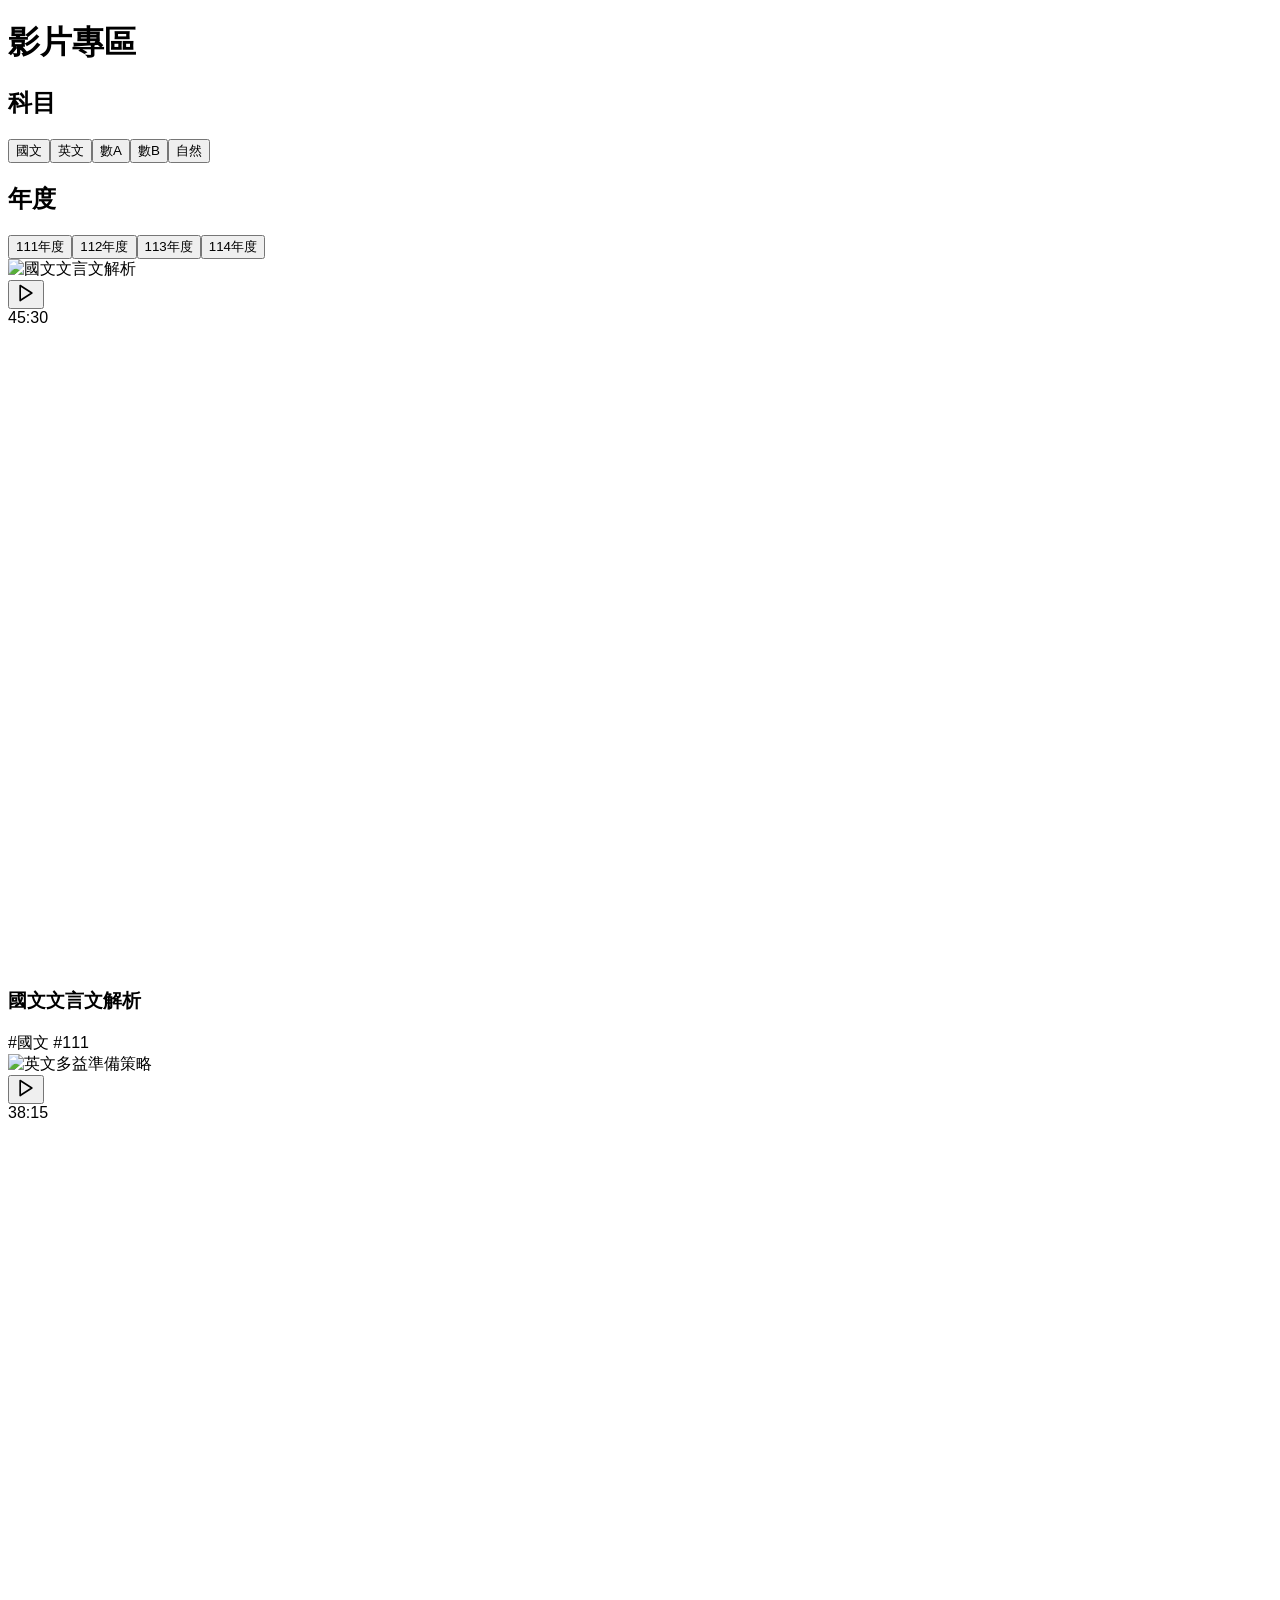
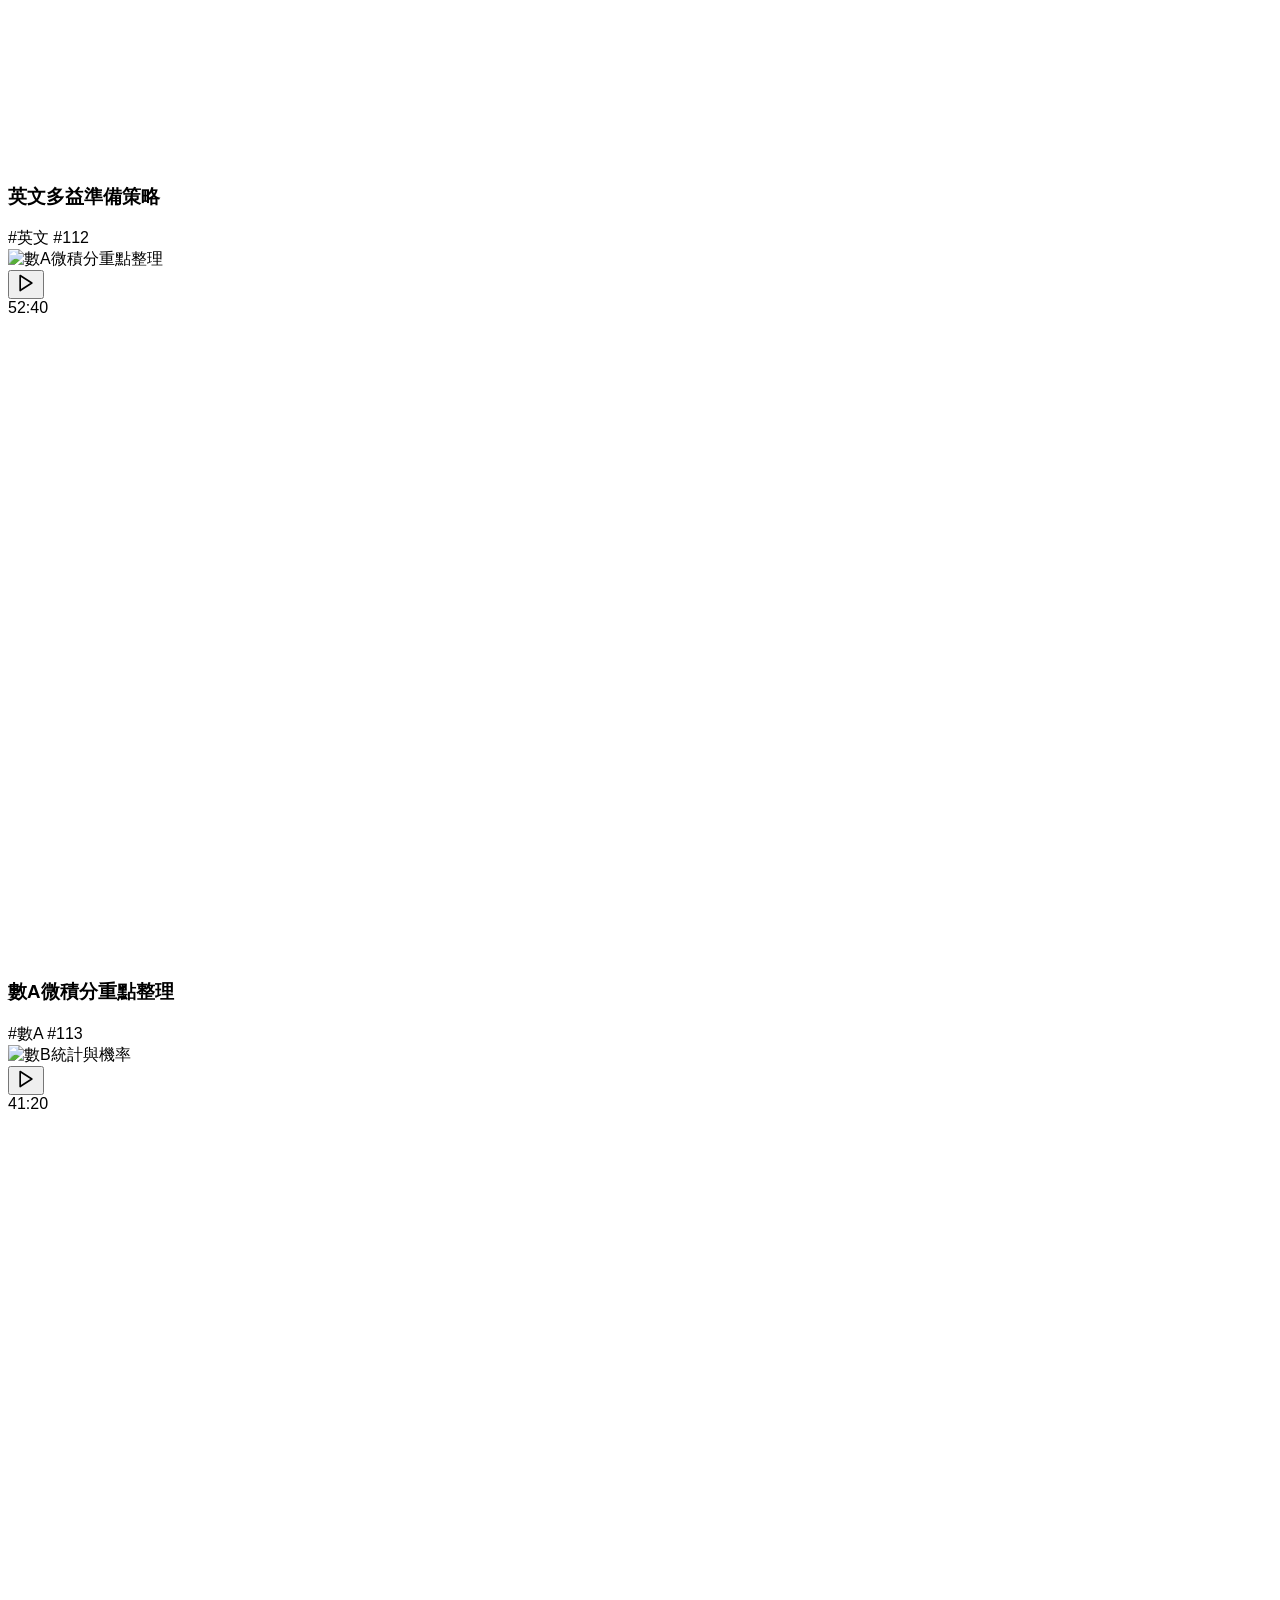
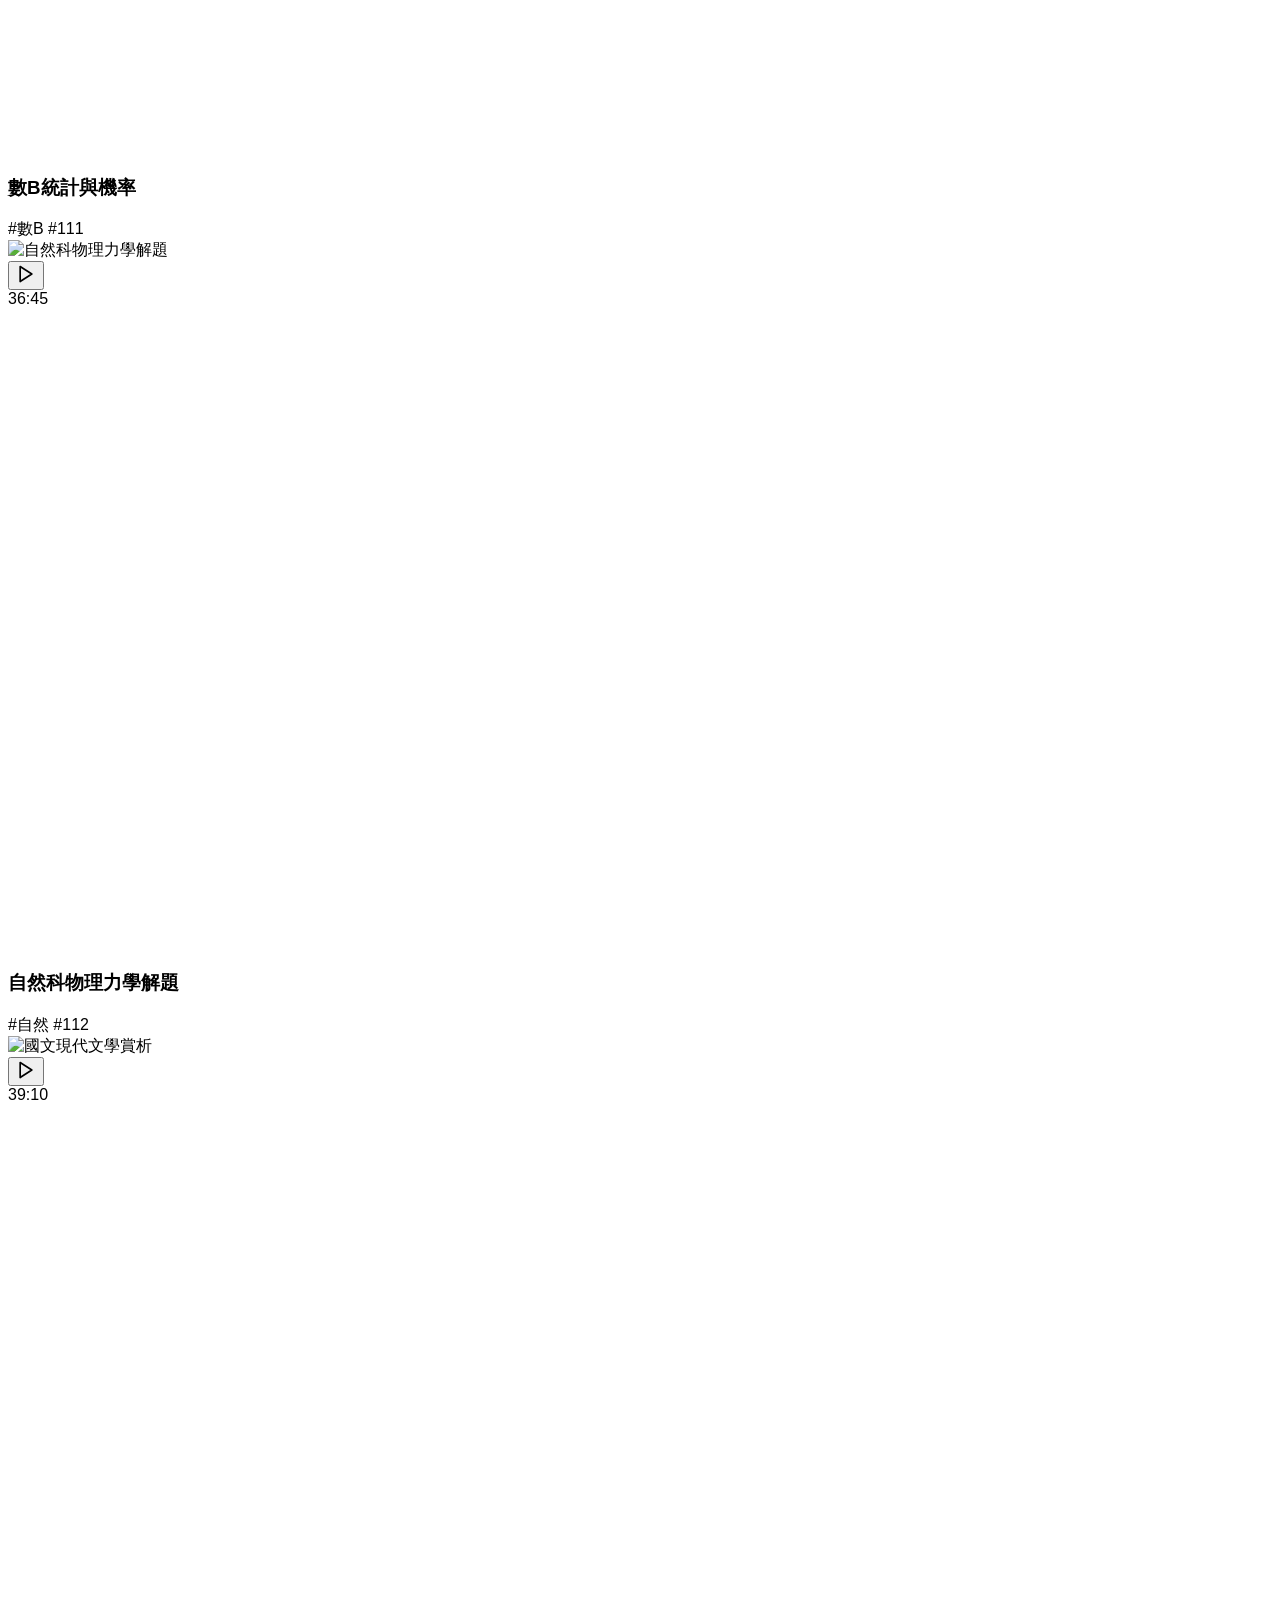
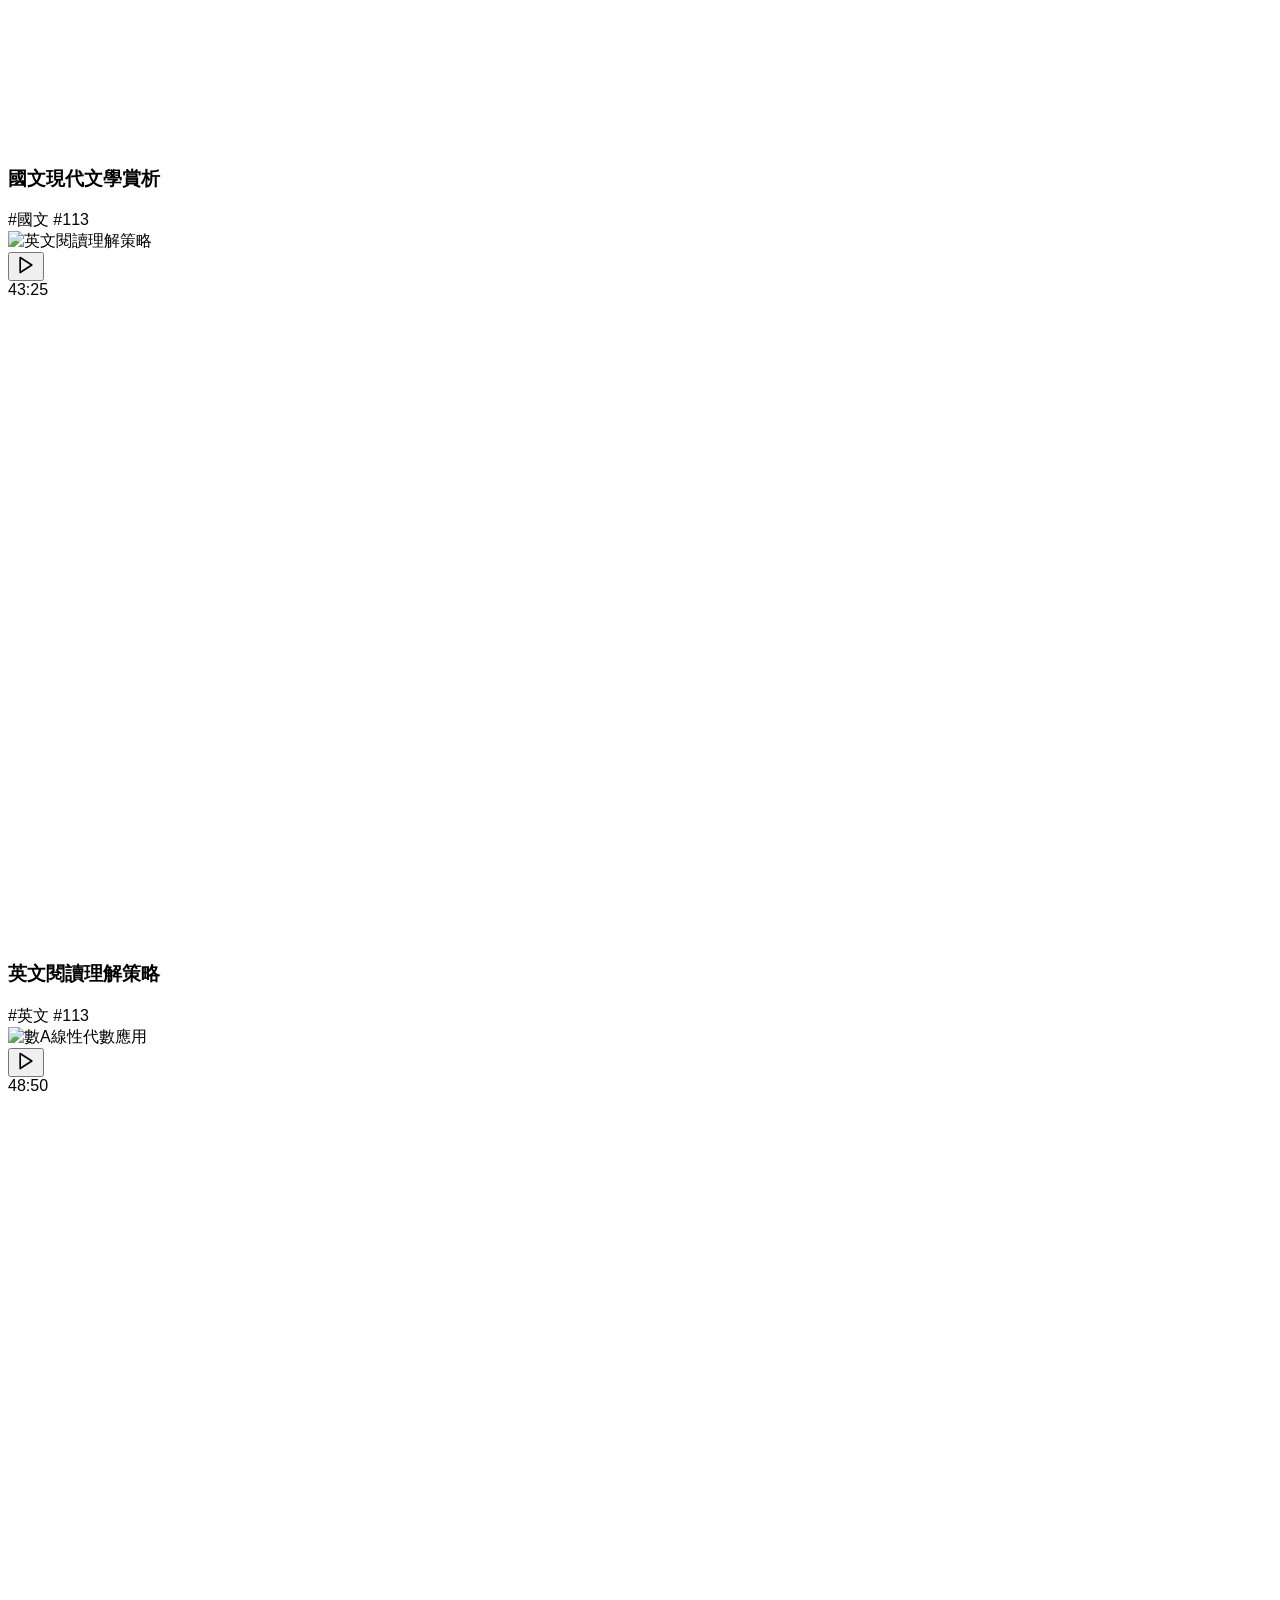
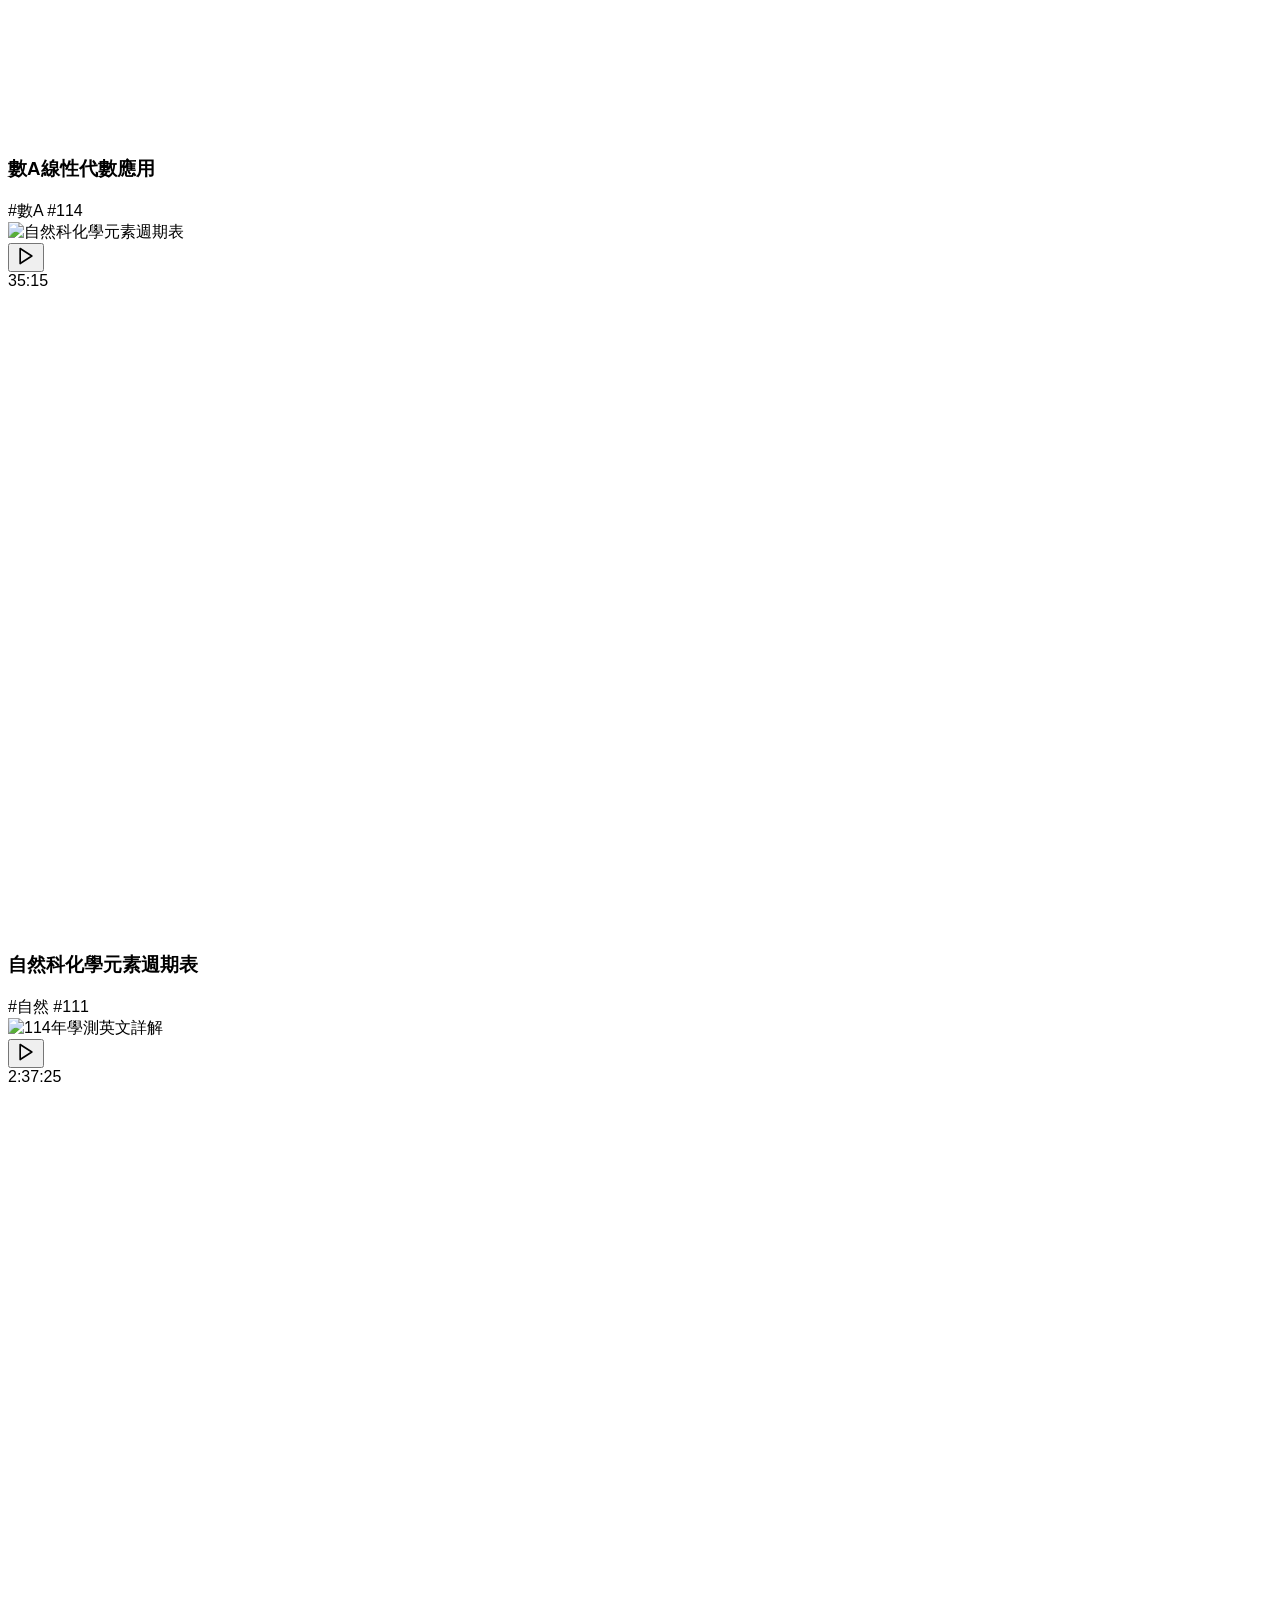
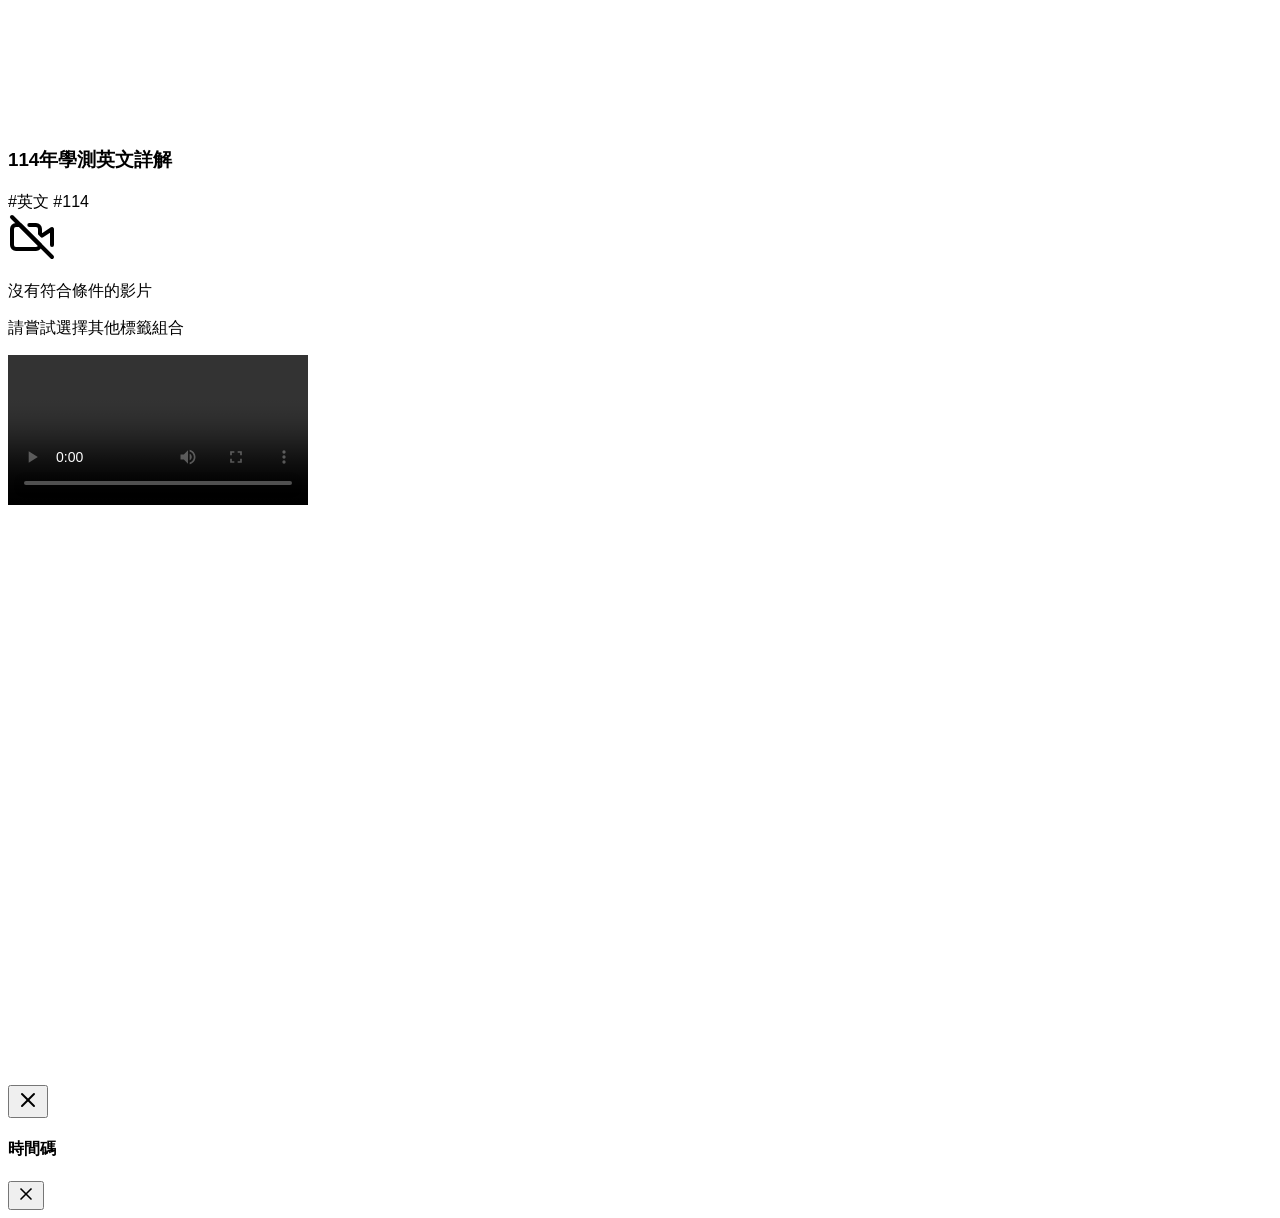
==== index.html @ 1331137b "fix" ====
<!DOCTYPE html>
<html lang="zh-TW">
<head>
  <meta charset="UTF-8">
  <meta name="viewport" content="width=device-width, initial-scale=1.0">
  <title>影片專區</title>
  <!-- Tailwind CSS CDN -->
  <script src="https://cdn.tailwindcss.com"></script>
  <script>
    tailwind.config = {
      theme: {
        extend: {
          colors: {
            primary: {
              DEFAULT: '#3b82f6',
              foreground: '#ffffff',
            },
            muted: {
              DEFAULT: '#f3f4f6',
              foreground: '#6b7280',
            },
            card: {
              DEFAULT: '#ffffff',
            },
            border: {
              DEFAULT: '#e5e7eb',
            },
            background: {
              DEFAULT: '#ffffff',
            }
          }
        }
      }
    }
  </script>
  <style>
    body {
      font-family: -apple-system, BlinkMacSystemFont, "Segoe UI", Roboto, "Helvetica Neue", Arial, sans-serif;
    }
    .aspect-video {
      aspect-ratio: 16 / 9;
    }
    .sr-only {
      position: absolute;
      width: 1px;
      height: 1px;
      padding: 0;
      margin: -1px;
      overflow: hidden;
      clip: rect(0, 0, 0, 0);
      white-space: nowrap;
      border-width: 0;
    }
  </style>
</head>
<body class="bg-gray-50">
  <div id="app" class="w-full max-w-7xl mx-auto px-4 py-8">
    <h1 class="text-2xl font-bold mb-6">影片專區</h1>
    
    <!-- 標籤篩選區 -->
    <div class="mb-8 space-y-4">
      <!-- 科目標籤 -->
      <div>
        <h2 class="text-lg font-medium mb-2">科目</h2>
        <div class="flex flex-wrap gap-2" id="subject-filters">
          <!-- 科目標籤將由JavaScript動態生成 -->
        </div>
      </div>
      
      <!-- 年度標籤 -->
      <div>
        <h2 class="text-lg font-medium mb-2">年度</h2>
        <div class="flex flex-wrap gap-2" id="year-filters">
          <!-- 年度標籤將由JavaScript動態生成 -->
        </div>
      </div>
    </div>
    
    <!-- 影片列表 -->
    <div id="video-list" class="grid grid-cols-1 md:grid-cols-2 lg:grid-cols-3 gap-6">
      <!-- 影片卡片將由JavaScript動態生成 -->
    </div>
    
    <!-- 無影片提示 -->
    <div id="no-videos" class="text-center py-12 hidden">
      <svg xmlns="http://www.w3.org/2000/svg" width="48" height="48" viewBox="0 0 24 24" fill="none" stroke="currentColor" stroke-width="2" stroke-linecap="round" stroke-linejoin="round" class="mx-auto mb-4 text-muted-foreground"><path d="M10.66 6H14a2 2 0 0 1 2 2v2.34l1 1L22 8v8"></path><path d="M16 16a2 2 0 0 1-2 2H4a2 2 0 0 1-2-2V8a2 2 0 0 1 2-2h2l10 10Z"></path><line x1="2" y1="2" x2="22" y2="22"></line></svg>
      <p class="text-lg font-medium">沒有符合條件的影片</p>
      <p class="text-muted-foreground mt-2">請嘗試選擇其他標籤組合</p>
    </div>
    
    <!-- 影片播放對話框 -->
    <div id="video-modal" class="fixed inset-0 bg-black/80 flex items-center justify-center z-50 p-4 hidden">
      <div class="w-full max-w-5xl bg-background rounded-lg overflow-hidden border border-gray-200 shadow-xl">
        <div class="flex flex-col lg:flex-row">
          <!-- 影片播放區域 -->
          <div class="lg:w-2/3">
            <div class="aspect-video">
              <video id="video-player" class="w-full h-full" controls controlsList="nodownload"></video>
            </div>
            
            <!-- 影片資訊 -->
            <div class="p-4 border-b lg:border-b-0 lg:border-r border-gray-200">
              <div class="flex justify-between items-start">
                <div>
                  <h3 id="modal-title" class="text-xl font-bold"></h3>
                  <div id="modal-tags" class="flex flex-wrap gap-2 mt-2">
                    <!-- 標籤將由JavaScript動態生成 -->
                  </div>
                </div>
                <button id="close-modal-mobile" class="p-2 rounded-full hover:bg-muted lg:hidden">
                  <svg xmlns="http://www.w3.org/2000/svg" width="24" height="24" viewBox="0 0 24 24" fill="none" stroke="currentColor" stroke-width="2" stroke-linecap="round" stroke-linejoin="round"><path d="M18 6 6 18"></path><path d="m6 6 12 12"></path></svg>
                </button>
              </div>
            </div>
          </div>
          
          <!-- 時間碼區域 -->
          <div class="lg:w-1/3 flex flex-col">
            <div class="p-4 flex justify-between items-center border-b border-gray-200">
              <h4 class="font-medium">時間碼</h4>
              <button id="close-modal-desktop" class="p-2 rounded-full hover:bg-muted hidden lg:block">
                <svg xmlns="http://www.w3.org/2000/svg" width="20" height="20" viewBox="0 0 24 24" fill="none" stroke="currentColor" stroke-width="2" stroke-linecap="round" stroke-linejoin="round"><path d="M18 6 6 18"></path><path d="m6 6 12 12"></path></svg>
              </button>
            </div>
            
            <!-- 時間碼列表 -->
            <div class="overflow-y-auto max-h-[400px] p-2">
              <div id="timecodes-grid" class="grid grid-cols-3 gap-2">
                <!-- 時間碼將由JavaScript動態生成 -->
              </div>
            </div>
          </div>
        </div>
      </div>
    </div>
  </div>

  <script>
    // 科目和年度選項
    const subjects = ['國文', '英文', '數A', '數B', '自然'];
    const years = ['111', '112', '113', '114'];

    // 選擇的標籤
    let selectedSubjects = [];
    let selectedYears = [];

    // 選擇的影片
    let selectedVideo = null;

    // 模擬影片資料
    const videos = [
      {
        id: 1,
        title: '國文文言文解析',
        thumbnail: 'https://via.placeholder.com/350x200?text=國文文言文解析',
        videoUrl: 'https://www.youtube.com/embed/dQw4w9WgXcQ',
        tags: ['國文', '111'],
        uploadDate: '2022-09-01',
        duration: '45:30'
      },
      {
        id: 2,
        title: '英文多益準備策略',
        thumbnail: 'https://via.placeholder.com/350x200?text=英文多益準備策略',
        videoUrl: 'https://www.youtube.com/embed/dQw4w9WgXcQ',
        tags: ['英文', '112'],
        uploadDate: '2023-03-15',
        duration: '38:15'
      },
      {
        id: 3,
        title: '數A微積分重點整理',
        thumbnail: 'https://via.placeholder.com/350x200?text=數A微積分重點整理',
        videoUrl: 'https://www.youtube.com/embed/dQw4w9WgXcQ',
        tags: ['數A', '113'],
        uploadDate: '2024-01-10',
        duration: '52:40'
      },
      {
        id: 4,
        title: '數B統計與機率',
        thumbnail: 'https://via.placeholder.com/350x200?text=數B統計與機率',
        videoUrl: 'https://www.youtube.com/embed/dQw4w9WgXcQ',
        tags: ['數B', '111'],
        uploadDate: '2022-10-05',
        duration: '41:20'
      },
      {
        id: 5,
        title: '自然科物理力學解題',
        thumbnail: 'https://via.placeholder.com/350x200?text=自然科物理力學解題',
        videoUrl: 'https://www.youtube.com/embed/dQw4w9WgXcQ',
        tags: ['自然', '112'],
        uploadDate: '2023-05-20',
        duration: '36:45'
      },
      {
        id: 6,
        title: '國文現代文學賞析',
        thumbnail: 'https://via.placeholder.com/350x200?text=國文現代文學賞析',
        videoUrl: 'https://www.youtube.com/embed/dQw4w9WgXcQ',
        tags: ['國文', '113'],
        uploadDate: '2024-02-15',
        duration: '39:10'
      },
      {
        id: 7,
        title: '英文閱讀理解策略',
        thumbnail: 'https://via.placeholder.com/350x200?text=英文閱讀理解策略',
        videoUrl: 'https://www.youtube.com/embed/dQw4w9WgXcQ',
        tags: ['英文', '113'],
        uploadDate: '2024-04-10',
        duration: '43:25'
      },
      {
        id: 8,
        title: '數A線性代數應用',
        thumbnail: 'https://via.placeholder.com/350x200?text=數A線性代數應用',
        videoUrl: 'https://www.youtube.com/embed/dQw4w9WgXcQ',
        tags: ['數A', '114'],
        uploadDate: '2025-01-05',
        duration: '48:50'
      },
      {
        id: 9,
        title: '自然科化學元素週期表',
        thumbnail: 'https://via.placeholder.com/350x200?text=自然科化學元素週期表',
        videoUrl: 'https://www.youtube.com/embed/dQw4w9WgXcQ',
        tags: ['自然', '111'],
        uploadDate: '2022-11-20',
        duration: '35:15'
      },
      {
        id: 10,
        title: '114年學測英文詳解',
        thumbnail: 'https://hebbkx1anhila5yf.public.blob.vercel-storage.com/114%E5%AD%B8%E6%B8%AC%E8%8B%B1%E6%96%87%285%E5%88%86%E9%90%98demo%E7%89%88%29-Cover.jpg-EIKdps8NKIESR1RH0aax9LLcU9k40B.jpeg',
        videoUrl: 'https://drive.google.com/file/d/1z1iyjctfAMtZNO2tPWw1AXzJ84USa77d/preview',
        tags: ['英文', '114'],
        uploadDate: '2025-01-15',
        duration: '2:37:25'
      }
    ];

    // 實際時間碼數據
    const timecodes = [
      { id: 1, label: '第1題', time: 25 },
      { id: 2, label: '第2題', time: 81 },
      { id: 3, label: '第3題', time: 173 },
      { id: 4, label: '第4題', time: 278 },
      { id: 5, label: '第5題', time: 383 },
      { id: 6, label: '第6題', time: 481 },
      { id: 7, label: '第7題', time: 592 },
      { id: 8, label: '第8題', time: 710 },
      { id: 9, label: '第9題', time: 801 },
      { id: 10, label: '第10題', time: 922 },
      { id: 11, label: '第11題', time: 1036 },
      { id: 12, label: '第12題', time: 1210 },
      { id: 13, label: '第13題', time: 1323 },
      { id: 14, label: '第14題', time: 1433 },
      { id: 15, label: '第15題', time: 1554 },
      { id: 16, label: '第16題', time: 1609 },
      { id: 17, label: '第17題', time: 1742 },
      { id: 18, label: '第18題', time: 1874 },
      { id: 19, label: '第19題', time: 1963 },
      { id: 20, label: '第20題', time: 2040 },
      { id: 21, label: '第21題', time: 2121 },
      { id: 22, label: '第22題', time: 2474 },
      { id: 23, label: '第23題', time: 2580 },
      { id: 24, label: '第24題', time: 2685 },
      { id: 25, label: '第25題', time: 2852 },
      { id: 26, label: '第26題', time: 2935 },
      { id: 27, label: '第27題', time: 2993 },
      { id: 28, label: '第28題', time: 3094 },
      { id: 29, label: '第29題', time: 3189 },
      { id: 30, label: '第30題', time: 3263 },
      { id: 31, label: '第31題', time: 3314 },
      { id: 32, label: '第32題', time: 3556 },
      { id: 33, label: '第33題', time: 3722 },
      { id: 34, label: '第34題', time: 3866 },
      { id: 35, label: '第35題', time: 3979 },
      { id: 36, label: '第36題', time: 4751 },
      { id: 37, label: '第37題', time: 4841 },
      { id: 38, label: '第38題', time: 5024 },
      { id: 39, label: '第39題', time: 5092 },
      { id: 40, label: '第40題', time: 5898 },
      { id: 41, label: '第41題', time: 6076 },
      { id: 42, label: '第42題', time: 6272 },
      { id: 43, label: '第43題', time: 6376 },
      { id: 44, label: '第44題', time: 7235 },
      { id: 45, label: '第45題', time: 7389 },
      { id: 46, label: '第46題', time: 7478 },
      { id: 47, label: '第47題', time: 7571 },
      { id: 48, label: '第48題', time: 8634 },
      { id: 49, label: '第49題', time: 8787 },
      { id: 50, label: '第50題', time: 8880 },
      { id: 51, label: '第51題', time: 8944 },
      { id: 52, label: '第52題', time: 9139 },
      { id: 53, label: '第53題', time: 9444 }
    ];

    // DOM元素
    const videoListEl = document.getElementById('video-list');
    const noVideosEl = document.getElementById('no-videos');
    const subjectFiltersEl = document.getElementById('subject-filters');
    const yearFiltersEl = document.getElementById('year-filters');
    const videoModalEl = document.getElementById('video-modal');
    const videoPlayerEl = document.getElementById('video-player');
    const modalTitleEl = document.getElementById('modal-title');
    const modalTagsEl = document.getElementById('modal-tags');
    const timecodesGridEl = document.getElementById('timecodes-grid');
    const closeModalMobileEl = document.getElementById('close-modal-mobile');
    const closeModalDesktopEl = document.getElementById('close-modal-desktop');

    // 格式化時間（秒數轉為 HH:MM:SS 格式）
    function formatTime(seconds) {
      const hours = Math.floor(seconds / 3600);
      const mins = Math.floor((seconds % 3600) / 60);
      const secs = seconds % 60;
      
      if (hours > 0) {
        return `${hours}:${mins.toString().padStart(2, '0')}:${secs.toString().padStart(2, '0')}`;
      } else {
        return `${mins.toString().padStart(2, '0')}:${secs.toString().padStart(2, '0')}`;
      }
    }

    // 跳轉到指定時間
    function seekToTime(seconds) {
      if (videoPlayerEl) {
        videoPlayerEl.currentTime = seconds;
        videoPlayerEl.play();
      }
    }

    // 根據選擇的標籤過濾影片
    function getFilteredVideos() {
      let result = [...videos];
      
      // 如果有選擇科目，則過濾
      if (selectedSubjects.length > 0) {
        result = result.filter(video => 
          video.tags.some(tag => selectedSubjects.includes(tag))
        );
      }
      
      // 如果有選擇年度，則過濾
      if (selectedYears.length > 0) {
        result = result.filter(video => 
          video.tags.some(tag => selectedYears.includes(tag))
        );
      }
      
      return result;
    }

    // 切換科目選擇
    function toggleSubject(subject) {
      if (selectedSubjects.includes(subject)) {
        selectedSubjects = selectedSubjects.filter(s => s !== subject);
      } else {
        selectedSubjects.push(subject);
      }
      renderSubjectFilters();
      renderVideoList();
    }

    // 切換年度選擇
    function toggleYear(year) {
      if (selectedYears.includes(year)) {
        selectedYears = selectedYears.filter(y => y !== year);
      } else {
        selectedYears.push(year);
      }
      renderYearFilters();
      renderVideoList();
    }

    // 播放影片
    function playVideo(video) {
      selectedVideo = video;
      
      // 設置影片播放器
      if (video.videoUrl.includes('youtube.com')) {
        // YouTube嵌入
        videoPlayerEl.outerHTML = `<iframe 
          src="${video.videoUrl}" 
          class="w-full h-full" 
          frameborder="0" 
          allow="accelerometer; autoplay; clipboard-write; encrypted-media; gyroscope; picture-in-picture" 
          allowfullscreen
        ></iframe>`;
      } else if (video.videoUrl.includes('drive.google.com')) {
        // Google Drive嵌入
        videoPlayerEl.outerHTML = `<iframe 
          src="${video.videoUrl}" 
          class="w-full h-full" 
          frameborder="0" 
          allow="accelerometer; autoplay; clipboard-write; encrypted-media; gyroscope; picture-in-picture" 
          allowfullscreen
        ></iframe>`;
      } else {
        // 普通影片
        videoPlayerEl.src = video.videoUrl;
      }
      
      // 設置標題和標籤
      modalTitleEl.textContent = video.title;
      
      // 清空並重新生成標籤
      modalTagsEl.innerHTML = '';
      video.tags.forEach(tag => {
        const tagEl = document.createElement('span');
        tagEl.className = 'px-2 py-0.5 bg-neutral-100 text-neutral-700 text-xs font-medium rounded';
        tagEl.textContent = `#${tag}`;
        modalTagsEl.appendChild(tagEl);
      });
      
      // 生成時間碼
      renderTimecodes();
      
      // 顯示對話框
      videoModalEl.classList.remove('hidden');
    }

    // 關閉影片
    function closeVideo() {
      videoModalEl.classList.add('hidden');
      selectedVideo = null;
      
      // 重置影片播放器
      const videoContainer = videoPlayerEl.parentElement;
      videoContainer.innerHTML = `<video id="video-player" class="w-full h-full" controls controlsList="nodownload"></video>`;
    }

    // 渲染科目過濾器
    function renderSubjectFilters() {
      subjectFiltersEl.innerHTML = '';
      subjects.forEach(subject => {
        const isSelected = selectedSubjects.includes(subject);
        const buttonEl = document.createElement('button');
        buttonEl.className = `px-4 py-2 rounded-full text-sm font-medium transition-colors ${
          isSelected 
            ? 'bg-primary text-primary-foreground' 
            : 'bg-muted hover:bg-muted/80'
        }`;
        buttonEl.textContent = subject;
        buttonEl.addEventListener('click', () => toggleSubject(subject));
        subjectFiltersEl.appendChild(buttonEl);
      });
    }

    // 渲染年度過濾器
    function renderYearFilters() {
      yearFiltersEl.innerHTML = '';
      years.forEach(year => {
        const isSelected = selectedYears.includes(year);
        const buttonEl = document.createElement('button');
        buttonEl.className = `px-4 py-2 rounded-full text-sm font-medium transition-colors ${
          isSelected 
            ? 'bg-primary text-primary-foreground' 
            : 'bg-muted hover:bg-muted/80'
        }`;
        buttonEl.textContent = `${year}年度`;
        buttonEl.addEventListener('click', () => toggleYear(year));
        yearFiltersEl.appendChild(buttonEl);
      });
    }

    // 渲染影片列表
    function renderVideoList() {
      const filteredVideos = getFilteredVideos();
      
      // 顯示或隱藏無影片提示
      if (filteredVideos.length === 0) {
        videoListEl.classList.add('hidden');
        noVideosEl.classList.remove('hidden');
        return;
      } else {
        videoListEl.classList.remove('hidden');
        noVideosEl.classList.add('hidden');
      }
      
      // 清空並重新生成影片列表
      videoListEl.innerHTML = '';
      
      filteredVideos.forEach(video => {
        const videoCardEl = document.createElement('div');
        videoCardEl.className = 'rounded-lg overflow-hidden bg-white border border-gray-200 shadow-[0_2px_8px_rgba(0,0,0,0.08)] hover:shadow-[0_4px_12px_rgba(0,0,0,0.12)] transition-shadow duration-300';
        
        videoCardEl.innerHTML = `
          <div class="relative aspect-video bg-neutral-400 overflow-hidden group cursor-pointer">
            <img 
              src="${video.thumbnail}" 
              alt="${video.title}"
              class="w-full h-full object-cover transition-transform duration-500 group-hover:scale-105"
            />
            
            <!-- 半透明覆蓋層 - 只在hover時顯示 -->
            <div class="absolute inset-0 bg-black/15 opacity-0 group-hover:opacity-100 transition-opacity duration-300"></div>
            
            <!-- 播放按鈕 - 只在hover時顯示，確保在覆蓋層之上 -->
            <button 
              class="absolute inset-0 flex items-center justify-center opacity-0 group-hover:opacity-100 transition-opacity duration-300 z-10 play-button"
              data-video-id="${video.id}"
            >
              <div class="w-12 h-12 flex items-center justify-center rounded-full bg-white shadow-md transform scale-75 group-hover:scale-100 transition-all duration-300">
                <svg xmlns="http://www.w3.org/2000/svg" width="20" height="20" viewBox="0 0 24 24" fill="none" stroke="currentColor" stroke-width="2" stroke-linecap="round" stroke-linejoin="round" class="lucide lucide-play text-neutral-800 transform translate-x-0.5"><polygon points="5 3 19 12 5 21 5 3"></polygon></svg>
              </div>
            </button>
            
            <!-- 影片時長 -->
            <div class="absolute bottom-2 right-2 px-2 py-0.5 bg-black/70 text-white text-xs font-medium rounded z-10">
              ${video.duration}
            </div>
          </div>
          
          <!-- 影片資訊 -->
          <div class="p-4">
            <h3 class="text-base font-medium mb-2">${video.title}</h3>
            <div class="flex flex-wrap gap-1.5">
              ${video.tags.map(tag => `
                <span class="px-2 py-0.5 bg-neutral-100 text-neutral-700 text-xs font-medium rounded">
                  #${tag}
                </span>
              `).join('')}
            </div>
          </div>
        `;
        
        videoListEl.appendChild(videoCardEl);
      });
      
      // 添加播放按鈕事件監聽器
      document.querySelectorAll('.play-button').forEach(button => {
        button.addEventListener('click', () => {
          const videoId = parseInt(button.getAttribute('data-video-id'));
          const video = videos.find(v => v.id === videoId);
          if (video) {
            playVideo(video);
          }
        });
      });
    }

    // 渲染時間碼
    function renderTimecodes() {
      timecodesGridEl.innerHTML = '';
      
      timecodes.forEach(timecode => {
        const buttonEl = document.createElement('button');
        buttonEl.className = 'p-2 text-sm text-center rounded hover:bg-neutral-100 transition-colors';
        buttonEl.innerHTML = `
          <div class="font-medium">${timecode.label}</div>
          <div class="text-xs text-neutral-500">${formatTime(timecode.time)}</div>
        `;
        buttonEl.addEventListener('click', () => seekToTime(timecode.time));
        timecodesGridEl.appendChild(buttonEl);
      });
    }

    // 初始化頁面
    function init() {
      renderSubjectFilters();
      renderYearFilters();
      renderVideoList();
      
      // 添加關閉對話框事件
      closeModalMobileEl.addEventListener('click', closeVideo);
      closeModalDesktopEl.addEventListener('click', closeVideo);
      videoModalEl.addEventListener('click', event => {
        if (event.target === videoModalEl) {
          closeVideo();
        }
      });
    }

    // 頁面加載完成後初始化
    document.addEventListener('DOMContentLoaded', init);
  </script>
</body>
</html>
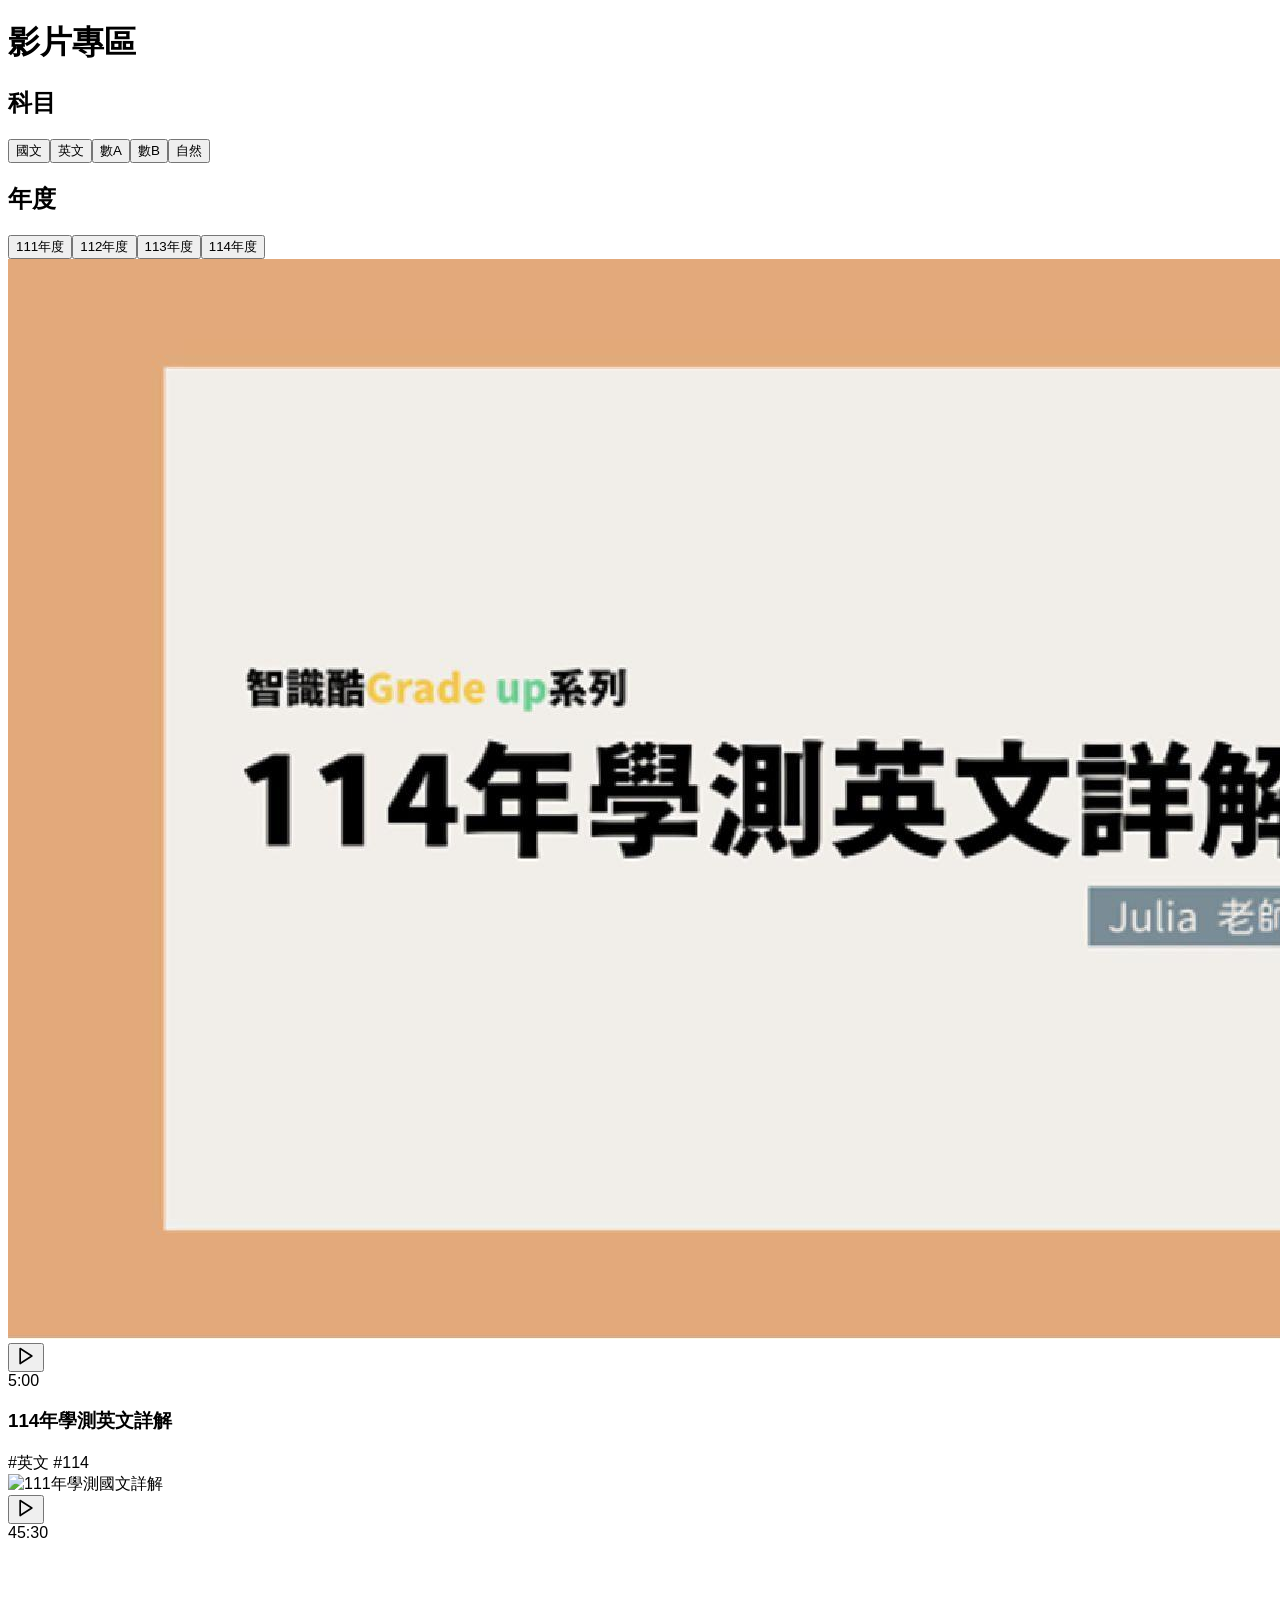
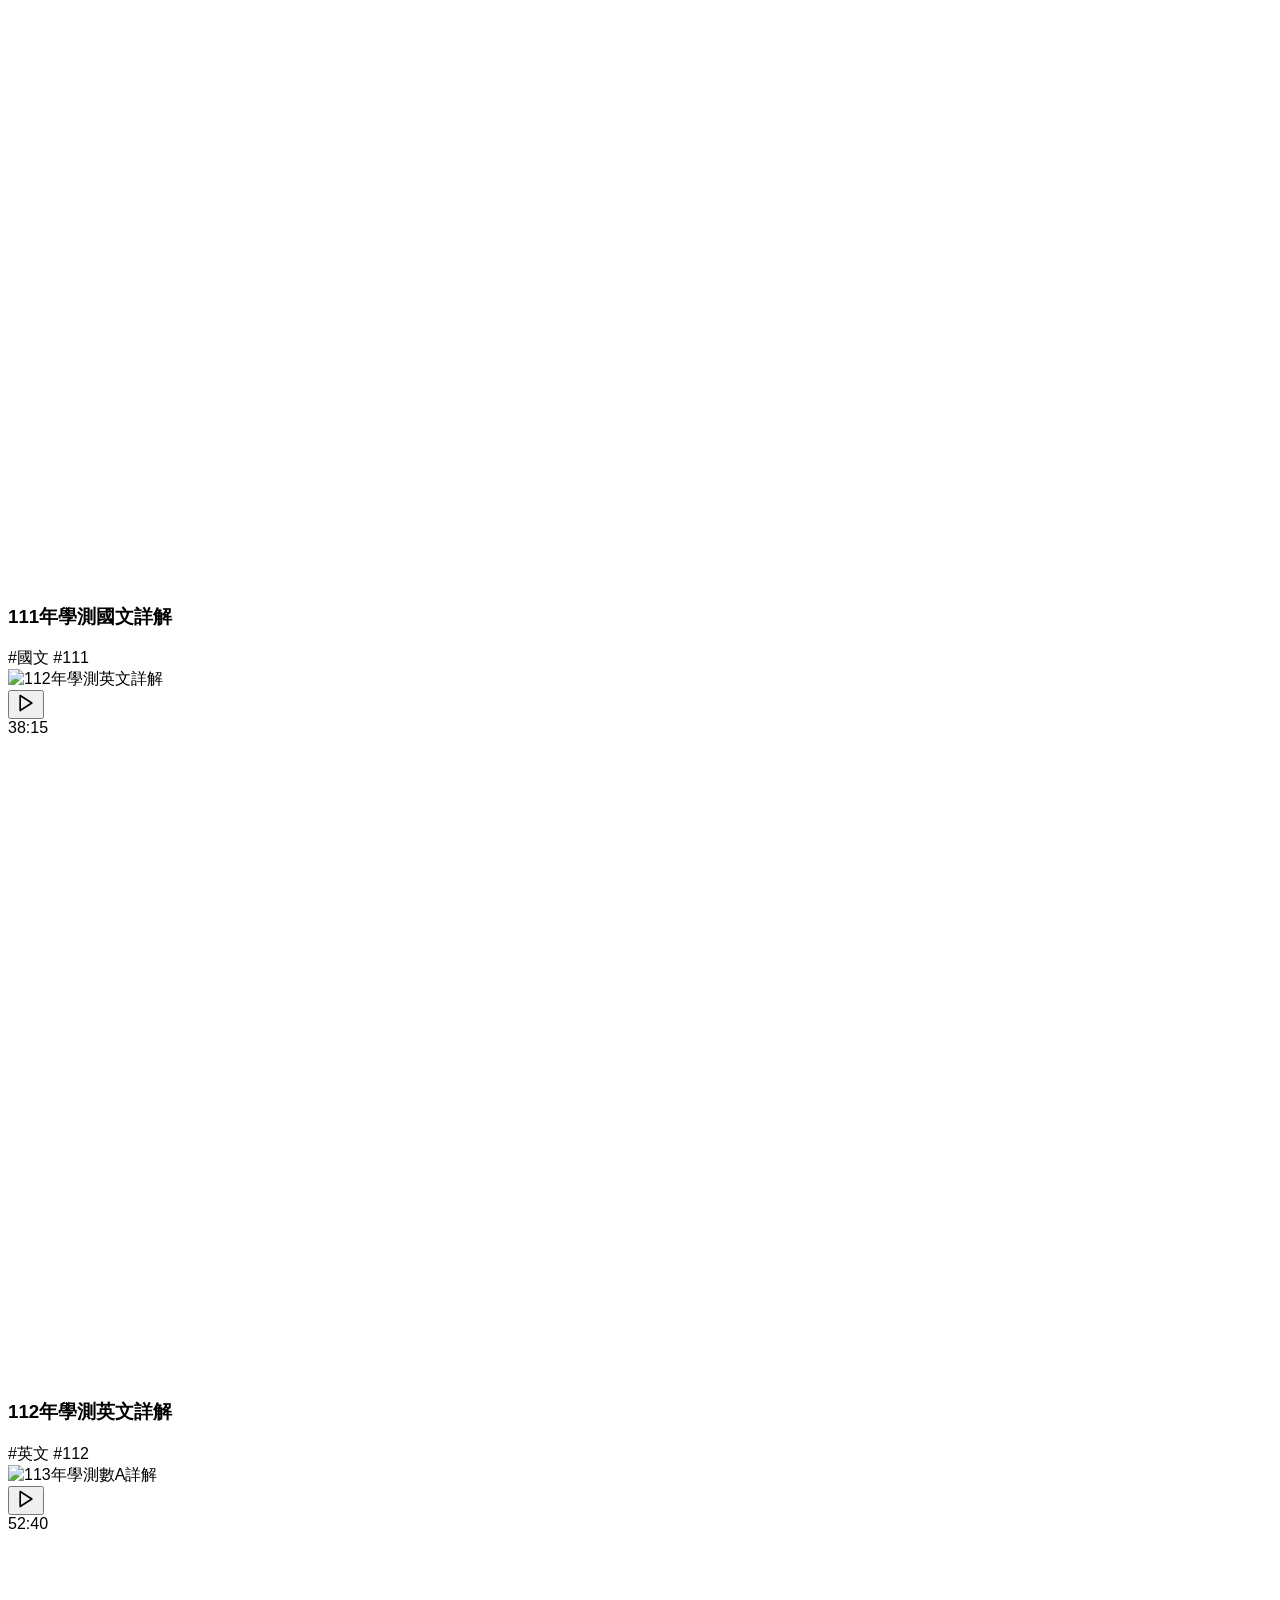
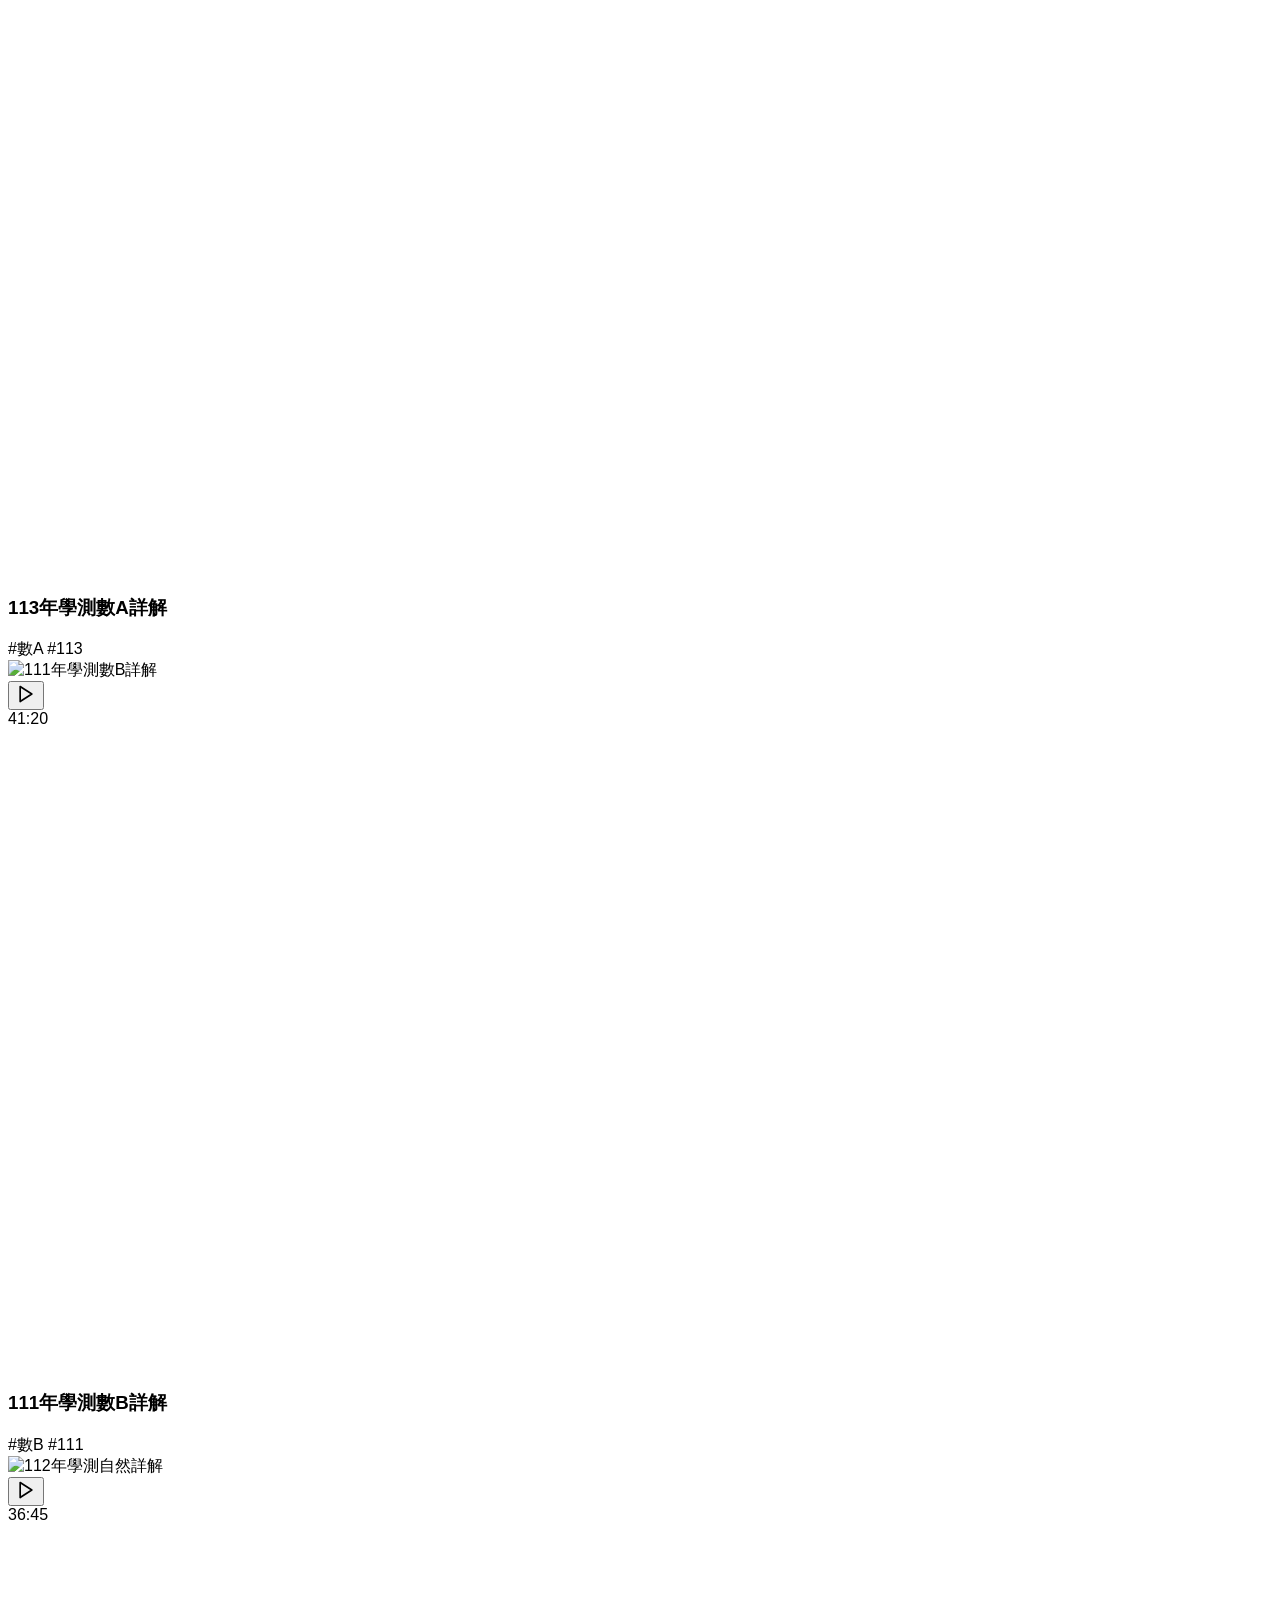
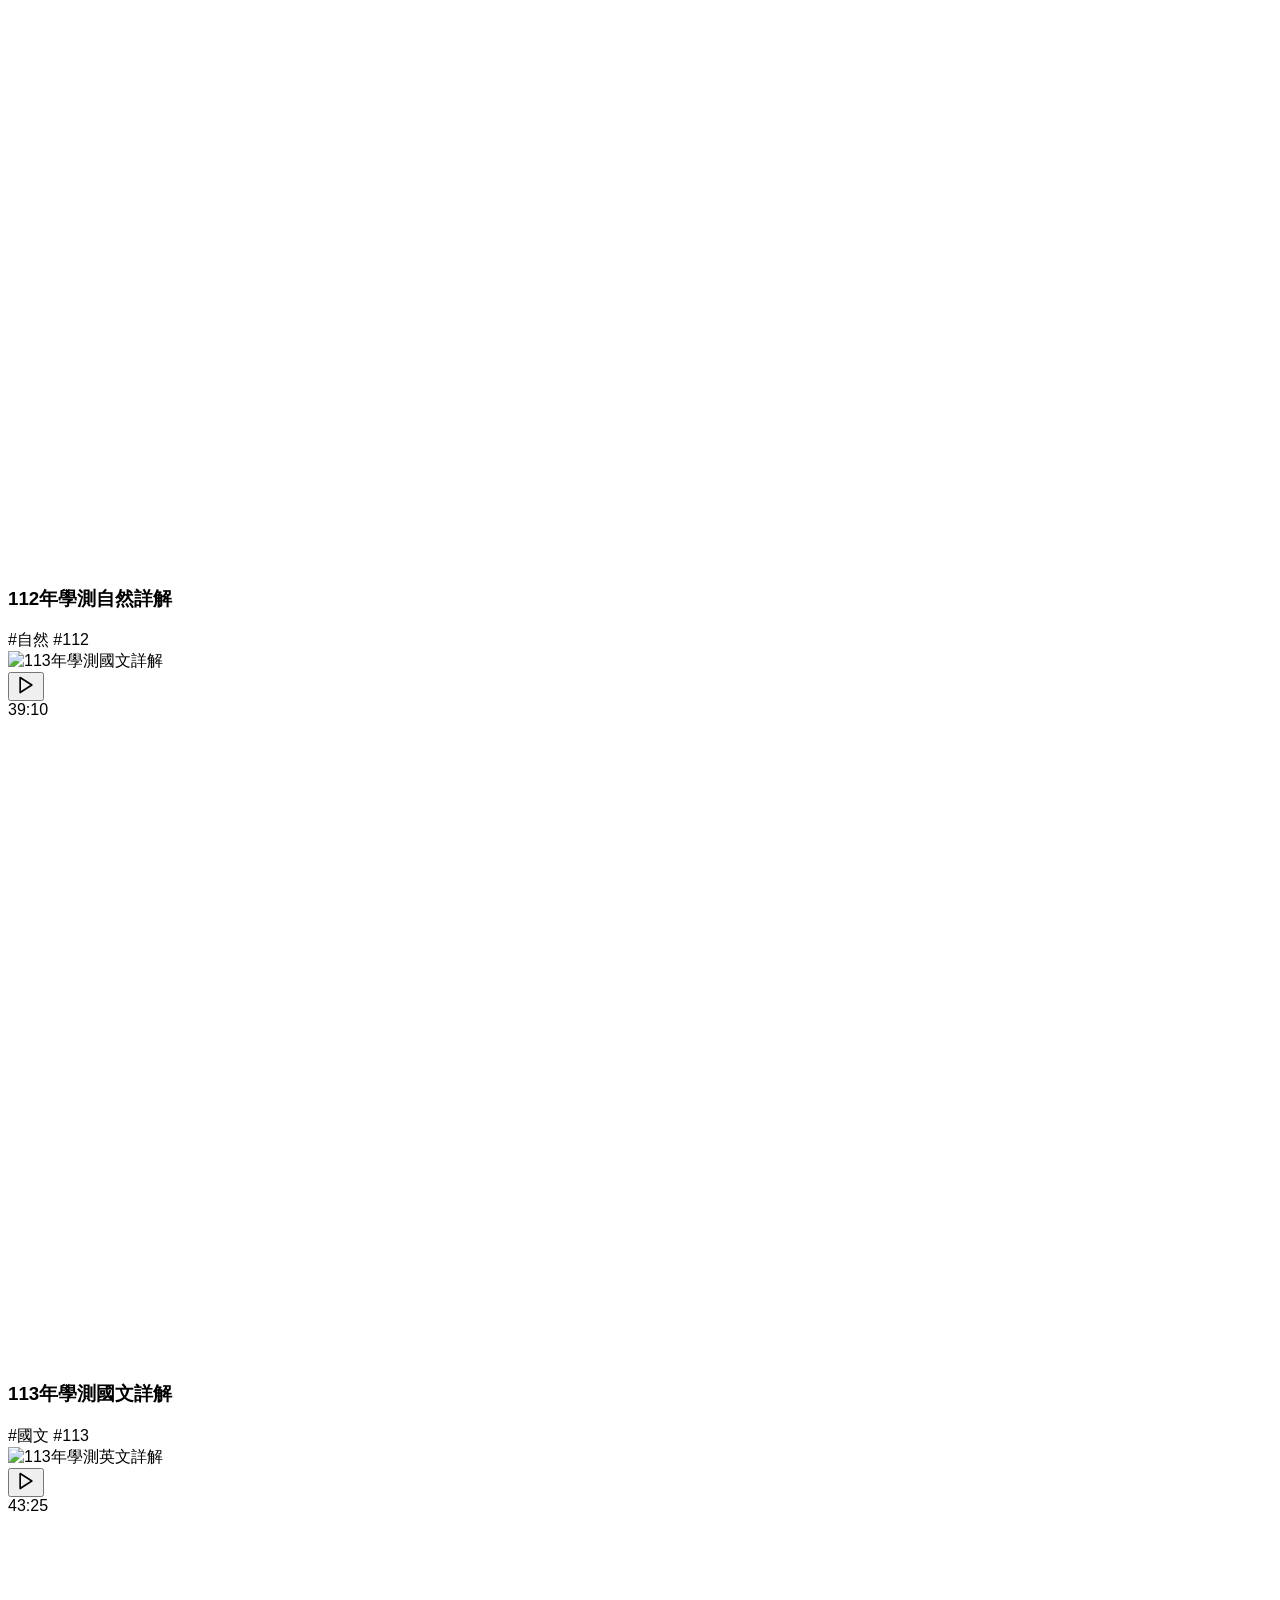
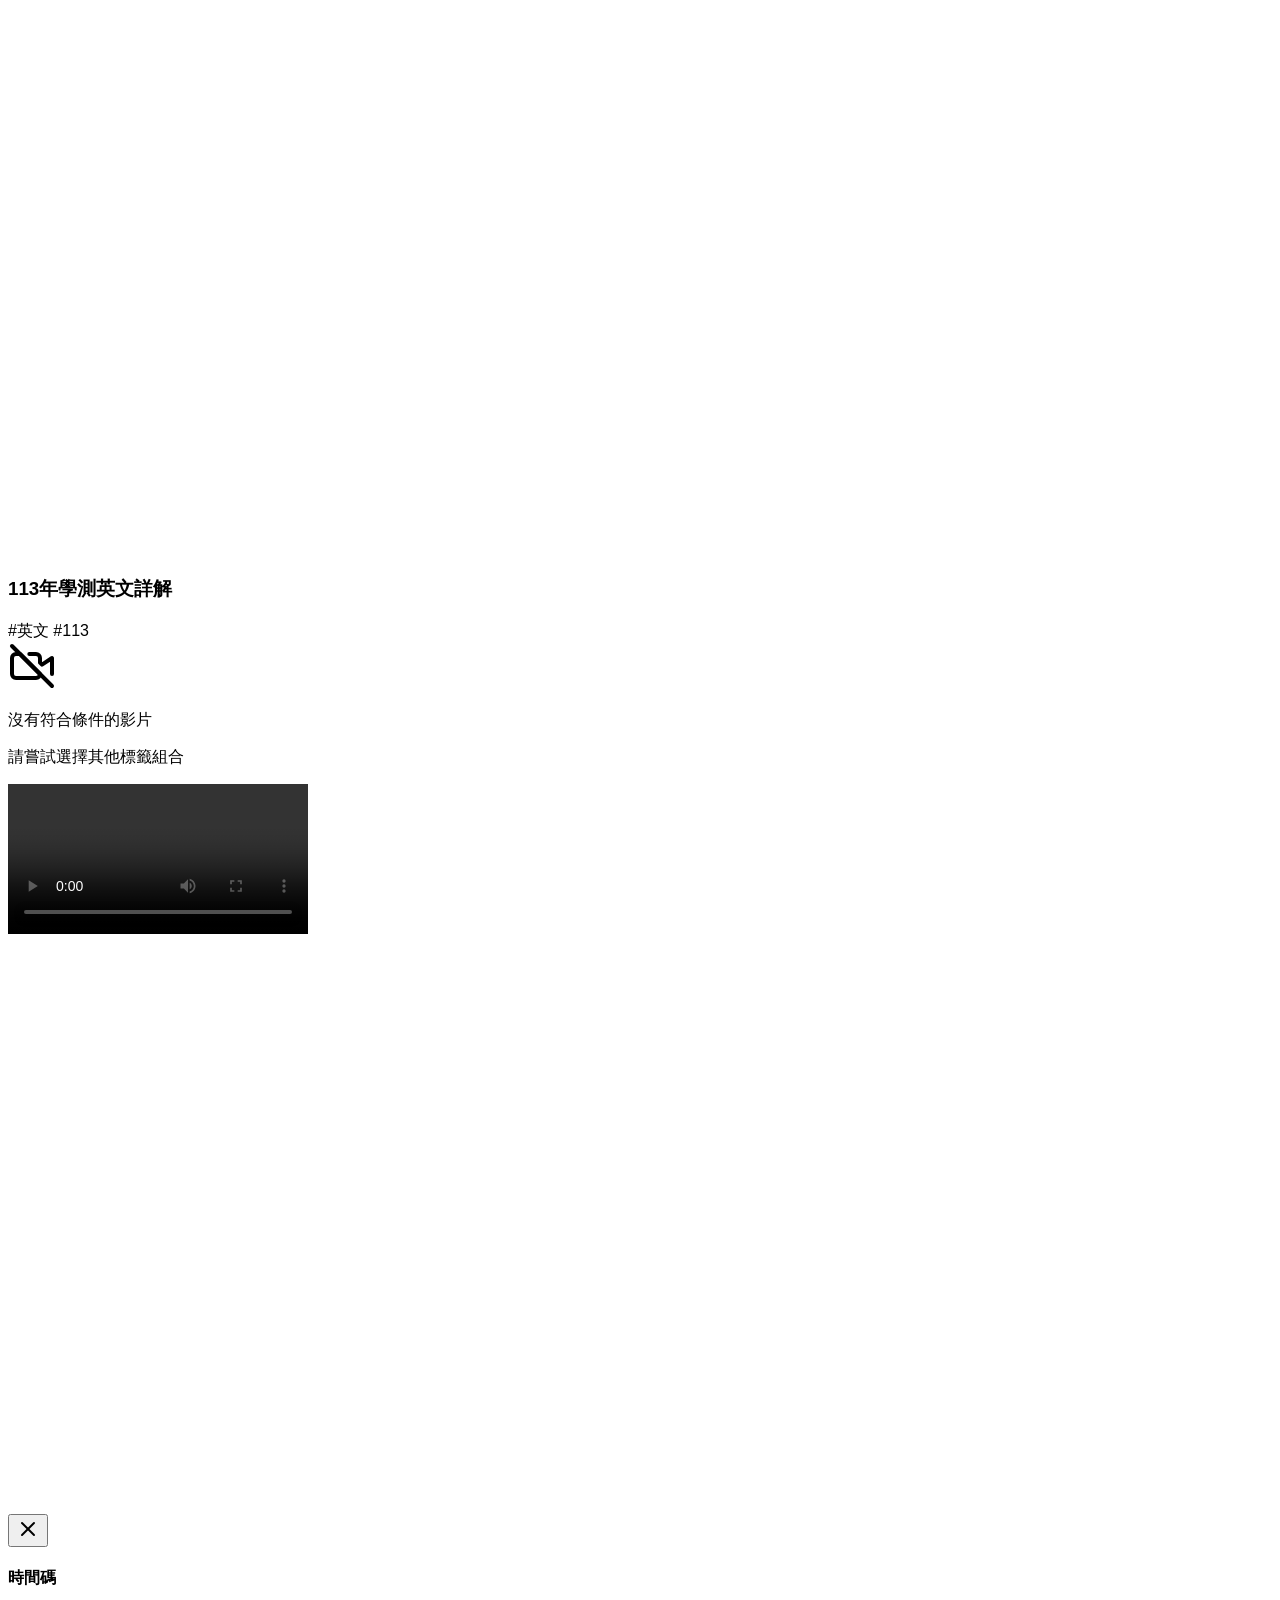
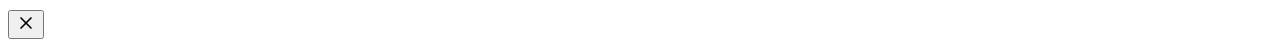
==== commit abc7a09a: "fix" ====
--- a/index.html
+++ b/index.html
@@ -1,5 +1,6 @@
 <!DOCTYPE html>
 <html lang="zh-TW">
+
 <head>
   <meta charset="UTF-8">
   <meta name="viewport" content="width=device-width, initial-scale=1.0">
@@ -37,9 +38,11 @@
     body {
       font-family: -apple-system, BlinkMacSystemFont, "Segoe UI", Roboto, "Helvetica Neue", Arial, sans-serif;
     }
+
     .aspect-video {
       aspect-ratio: 16 / 9;
     }
+
     .sr-only {
       position: absolute;
       width: 1px;
@@ -53,10 +56,10 @@
     }
   </style>
 </head>
+
 <body class="bg-gray-50">
   <div id="app" class="w-full max-w-7xl mx-auto px-4 py-8">
     <h1 class="text-2xl font-bold mb-6">影片專區</h1>
-    
     <!-- 標籤篩選區 -->
     <div class="mb-8 space-y-4">
       <!-- 科目標籤 -->
@@ -66,7 +69,6 @@
           <!-- 科目標籤將由JavaScript動態生成 -->
         </div>
       </div>
-      
       <!-- 年度標籤 -->
       <div>
         <h2 class="text-lg font-medium mb-2">年度</h2>
@@ -75,19 +77,22 @@
         </div>
       </div>
     </div>
-    
     <!-- 影片列表 -->
     <div id="video-list" class="grid grid-cols-1 md:grid-cols-2 lg:grid-cols-3 gap-6">
       <!-- 影片卡片將由JavaScript動態生成 -->
     </div>
-    
     <!-- 無影片提示 -->
     <div id="no-videos" class="text-center py-12 hidden">
-      <svg xmlns="http://www.w3.org/2000/svg" width="48" height="48" viewBox="0 0 24 24" fill="none" stroke="currentColor" stroke-width="2" stroke-linecap="round" stroke-linejoin="round" class="mx-auto mb-4 text-muted-foreground"><path d="M10.66 6H14a2 2 0 0 1 2 2v2.34l1 1L22 8v8"></path><path d="M16 16a2 2 0 0 1-2 2H4a2 2 0 0 1-2-2V8a2 2 0 0 1 2-2h2l10 10Z"></path><line x1="2" y1="2" x2="22" y2="22"></line></svg>
+      <svg xmlns="http://www.w3.org/2000/svg" width="48" height="48" viewBox="0 0 24 24" fill="none"
+        stroke="currentColor" stroke-width="2" stroke-linecap="round" stroke-linejoin="round"
+        class="mx-auto mb-4 text-muted-foreground">
+        <path d="M10.66 6H14a2 2 0 0 1 2 2v2.34l1 1L22 8v8"></path>
+        <path d="M16 16a2 2 0 0 1-2 2H4a2 2 0 0 1-2-2V8a2 2 0 0 1 2-2h2l10 10Z"></path>
+        <line x1="2" y1="2" x2="22" y2="22"></line>
+      </svg>
       <p class="text-lg font-medium">沒有符合條件的影片</p>
       <p class="text-muted-foreground mt-2">請嘗試選擇其他標籤組合</p>
     </div>
-    
     <!-- 影片播放對話框 -->
     <div id="video-modal" class="fixed inset-0 bg-black/80 flex items-center justify-center z-50 p-4 hidden">
       <div class="w-full max-w-5xl bg-background rounded-lg overflow-hidden border border-gray-200 shadow-xl">
@@ -97,7 +102,6 @@
             <div class="aspect-video">
               <video id="video-player" class="w-full h-full" controls controlsList="nodownload"></video>
             </div>
-            
             <!-- 影片資訊 -->
             <div class="p-4 border-b lg:border-b-0 lg:border-r border-gray-200">
               <div class="flex justify-between items-start">
@@ -108,21 +112,27 @@
                   </div>
                 </div>
                 <button id="close-modal-mobile" class="p-2 rounded-full hover:bg-muted lg:hidden">
-                  <svg xmlns="http://www.w3.org/2000/svg" width="24" height="24" viewBox="0 0 24 24" fill="none" stroke="currentColor" stroke-width="2" stroke-linecap="round" stroke-linejoin="round"><path d="M18 6 6 18"></path><path d="m6 6 12 12"></path></svg>
+                  <svg xmlns="http://www.w3.org/2000/svg" width="24" height="24" viewBox="0 0 24 24" fill="none"
+                    stroke="currentColor" stroke-width="2" stroke-linecap="round" stroke-linejoin="round">
+                    <path d="M18 6 6 18"></path>
+                    <path d="m6 6 12 12"></path>
+                  </svg>
                 </button>
               </div>
             </div>
           </div>
-          
           <!-- 時間碼區域 -->
           <div class="lg:w-1/3 flex flex-col">
             <div class="p-4 flex justify-between items-center border-b border-gray-200">
               <h4 class="font-medium">時間碼</h4>
               <button id="close-modal-desktop" class="p-2 rounded-full hover:bg-muted hidden lg:block">
-                <svg xmlns="http://www.w3.org/2000/svg" width="20" height="20" viewBox="0 0 24 24" fill="none" stroke="currentColor" stroke-width="2" stroke-linecap="round" stroke-linejoin="round"><path d="M18 6 6 18"></path><path d="m6 6 12 12"></path></svg>
+                <svg xmlns="http://www.w3.org/2000/svg" width="20" height="20" viewBox="0 0 24 24" fill="none"
+                  stroke="currentColor" stroke-width="2" stroke-linecap="round" stroke-linejoin="round">
+                  <path d="M18 6 6 18"></path>
+                  <path d="m6 6 12 12"></path>
+                </svg>
               </button>
             </div>
-            
             <!-- 時間碼列表 -->
             <div class="overflow-y-auto max-h-[400px] p-2">
               <div id="timecodes-grid" class="grid grid-cols-3 gap-2">
@@ -134,7 +144,6 @@
       </div>
     </div>
   </div>
-
   <script>
     // 科目和年度選項
     const subjects = ['國文', '英文', '數A', '數B', '自然'];
@@ -151,94 +160,76 @@
     const videos = [
       {
         id: 1,
-        title: '國文文言文解析',
-        thumbnail: 'https://via.placeholder.com/350x200?text=國文文言文解析',
-        videoUrl: 'https://www.youtube.com/embed/dQw4w9WgXcQ',
+        title: '114年學測英文詳解',
+        thumbnail: './public/placeholder/test-cover.jpg',
+        videoUrl: './public/video/test-video.mp4',
+        tags: ['英文', '114'],
+        uploadDate: '2025-01-15',
+        duration: '5:00'
+      },
+      {
+        id: 2,
+        title: '111年學測國文詳解',
+        thumbnail: 'https://placehold.co/200x350',
+        videoUrl: './public/video/test-video.mp4',
         tags: ['國文', '111'],
         uploadDate: '2022-09-01',
         duration: '45:30'
       },
       {
-        id: 2,
-        title: '英文多益準備策略',
-        thumbnail: 'https://via.placeholder.com/350x200?text=英文多益準備策略',
-        videoUrl: 'https://www.youtube.com/embed/dQw4w9WgXcQ',
+        id: 3,
+        title: '112年學測英文詳解',
+        thumbnail: 'https://placehold.co/200x350',
+        videoUrl: './public/video/test-video.mp4',
         tags: ['英文', '112'],
         uploadDate: '2023-03-15',
         duration: '38:15'
       },
       {
-        id: 3,
-        title: '數A微積分重點整理',
-        thumbnail: 'https://via.placeholder.com/350x200?text=數A微積分重點整理',
-        videoUrl: 'https://www.youtube.com/embed/dQw4w9WgXcQ',
+        id: 4,
+        title: '113年學測數A詳解',
+        thumbnail: 'https://placehold.co/200x350',
+        videoUrl: './public/video/test-video.mp4',
         tags: ['數A', '113'],
         uploadDate: '2024-01-10',
         duration: '52:40'
       },
       {
-        id: 4,
-        title: '數B統計與機率',
-        thumbnail: 'https://via.placeholder.com/350x200?text=數B統計與機率',
-        videoUrl: 'https://www.youtube.com/embed/dQw4w9WgXcQ',
+        id: 5,
+        title: '111年學測數B詳解',
+        thumbnail: 'https://placehold.co/200x350',
+        videoUrl: './public/video/test-video.mp4',
         tags: ['數B', '111'],
         uploadDate: '2022-10-05',
         duration: '41:20'
       },
       {
-        id: 5,
-        title: '自然科物理力學解題',
-        thumbnail: 'https://via.placeholder.com/350x200?text=自然科物理力學解題',
-        videoUrl: 'https://www.youtube.com/embed/dQw4w9WgXcQ',
+        id: 6,
+        title: '112年學測自然詳解',
+        thumbnail: 'https://placehold.co/200x350',
+        videoUrl: './public/video/test-video.mp4',
         tags: ['自然', '112'],
         uploadDate: '2023-05-20',
         duration: '36:45'
       },
       {
-        id: 6,
-        title: '國文現代文學賞析',
-        thumbnail: 'https://via.placeholder.com/350x200?text=國文現代文學賞析',
-        videoUrl: 'https://www.youtube.com/embed/dQw4w9WgXcQ',
+        id: 7,
+        title: '113年學測國文詳解',
+        thumbnail: 'https://placehold.co/200x350',
+        videoUrl: './public/video/test-video.mp4',
         tags: ['國文', '113'],
         uploadDate: '2024-02-15',
         duration: '39:10'
       },
       {
-        id: 7,
-        title: '英文閱讀理解策略',
-        thumbnail: 'https://via.placeholder.com/350x200?text=英文閱讀理解策略',
-        videoUrl: 'https://www.youtube.com/embed/dQw4w9WgXcQ',
+        id: 8,
+        title: '113年學測英文詳解',
+        thumbnail: 'https://placehold.co/200x350',
+        videoUrl: './public/video/test-video.mp4',
         tags: ['英文', '113'],
         uploadDate: '2024-04-10',
         duration: '43:25'
       },
-      {
-        id: 8,
-        title: '數A線性代數應用',
-        thumbnail: 'https://via.placeholder.com/350x200?text=數A線性代數應用',
-        videoUrl: 'https://www.youtube.com/embed/dQw4w9WgXcQ',
-        tags: ['數A', '114'],
-        uploadDate: '2025-01-05',
-        duration: '48:50'
-      },
-      {
-        id: 9,
-        title: '自然科化學元素週期表',
-        thumbnail: 'https://via.placeholder.com/350x200?text=自然科化學元素週期表',
-        videoUrl: 'https://www.youtube.com/embed/dQw4w9WgXcQ',
-        tags: ['自然', '111'],
-        uploadDate: '2022-11-20',
-        duration: '35:15'
-      },
-      {
-        id: 10,
-        title: '114年學測英文詳解',
-        thumbnail: 'https://hebbkx1anhila5yf.public.blob.vercel-storage.com/114%E5%AD%B8%E6%B8%AC%E8%8B%B1%E6%96%87%285%E5%88%86%E9%90%98demo%E7%89%88%29-Cover.jpg-EIKdps8NKIESR1RH0aax9LLcU9k40B.jpeg',
-        videoUrl: 'https://drive.google.com/file/d/1z1iyjctfAMtZNO2tPWw1AXzJ84USa77d/preview',
-        tags: ['英文', '114'],
-        uploadDate: '2025-01-15',
-        duration: '2:37:25'
-      }
     ];
 
     // 實際時間碼數據
@@ -316,7 +307,7 @@
       const hours = Math.floor(seconds / 3600);
       const mins = Math.floor((seconds % 3600) / 60);
       const secs = seconds % 60;
-      
+
       if (hours > 0) {
         return `${hours}:${mins.toString().padStart(2, '0')}:${secs.toString().padStart(2, '0')}`;
       } else {
@@ -335,21 +326,21 @@
     // 根據選擇的標籤過濾影片
     function getFilteredVideos() {
       let result = [...videos];
-      
+
       // 如果有選擇科目，則過濾
       if (selectedSubjects.length > 0) {
-        result = result.filter(video => 
+        result = result.filter(video =>
           video.tags.some(tag => selectedSubjects.includes(tag))
         );
       }
-      
+
       // 如果有選擇年度，則過濾
       if (selectedYears.length > 0) {
-        result = result.filter(video => 
+        result = result.filter(video =>
           video.tags.some(tag => selectedYears.includes(tag))
         );
       }
-      
+
       return result;
     }
 
@@ -378,7 +369,7 @@
     // 播放影片
     function playVideo(video) {
       selectedVideo = video;
-      
+
       // 設置影片播放器
       if (video.videoUrl.includes('youtube.com')) {
         // YouTube嵌入
@@ -402,10 +393,10 @@
         // 普通影片
         videoPlayerEl.src = video.videoUrl;
       }
-      
+
       // 設置標題和標籤
       modalTitleEl.textContent = video.title;
-      
+
       // 清空並重新生成標籤
       modalTagsEl.innerHTML = '';
       video.tags.forEach(tag => {
@@ -414,10 +405,10 @@
         tagEl.textContent = `#${tag}`;
         modalTagsEl.appendChild(tagEl);
       });
-      
+
       // 生成時間碼
       renderTimecodes();
-      
+
       // 顯示對話框
       videoModalEl.classList.remove('hidden');
     }
@@ -426,7 +417,7 @@
     function closeVideo() {
       videoModalEl.classList.add('hidden');
       selectedVideo = null;
-      
+
       // 重置影片播放器
       const videoContainer = videoPlayerEl.parentElement;
       videoContainer.innerHTML = `<video id="video-player" class="w-full h-full" controls controlsList="nodownload"></video>`;
@@ -438,11 +429,10 @@
       subjects.forEach(subject => {
         const isSelected = selectedSubjects.includes(subject);
         const buttonEl = document.createElement('button');
-        buttonEl.className = `px-4 py-2 rounded-full text-sm font-medium transition-colors ${
-          isSelected 
-            ? 'bg-primary text-primary-foreground' 
-            : 'bg-muted hover:bg-muted/80'
-        }`;
+        buttonEl.className = `px-4 py-2 rounded-full text-sm font-medium transition-colors ${isSelected
+          ? 'bg-primary text-primary-foreground'
+          : 'bg-muted hover:bg-muted/80'
+          }`;
         buttonEl.textContent = subject;
         buttonEl.addEventListener('click', () => toggleSubject(subject));
         subjectFiltersEl.appendChild(buttonEl);
@@ -455,11 +445,10 @@
       years.forEach(year => {
         const isSelected = selectedYears.includes(year);
         const buttonEl = document.createElement('button');
-        buttonEl.className = `px-4 py-2 rounded-full text-sm font-medium transition-colors ${
-          isSelected 
-            ? 'bg-primary text-primary-foreground' 
-            : 'bg-muted hover:bg-muted/80'
-        }`;
+        buttonEl.className = `px-4 py-2 rounded-full text-sm font-medium transition-colors ${isSelected
+          ? 'bg-primary text-primary-foreground'
+          : 'bg-muted hover:bg-muted/80'
+          }`;
         buttonEl.textContent = `${year}年度`;
         buttonEl.addEventListener('click', () => toggleYear(year));
         yearFiltersEl.appendChild(buttonEl);
@@ -469,7 +458,7 @@
     // 渲染影片列表
     function renderVideoList() {
       const filteredVideos = getFilteredVideos();
-      
+
       // 顯示或隱藏無影片提示
       if (filteredVideos.length === 0) {
         videoListEl.classList.add('hidden');
@@ -479,14 +468,14 @@
         videoListEl.classList.remove('hidden');
         noVideosEl.classList.add('hidden');
       }
-      
+
       // 清空並重新生成影片列表
       videoListEl.innerHTML = '';
-      
+
       filteredVideos.forEach(video => {
         const videoCardEl = document.createElement('div');
         videoCardEl.className = 'rounded-lg overflow-hidden bg-white border border-gray-200 shadow-[0_2px_8px_rgba(0,0,0,0.08)] hover:shadow-[0_4px_12px_rgba(0,0,0,0.12)] transition-shadow duration-300';
-        
+
         videoCardEl.innerHTML = `
           <div class="relative aspect-video bg-neutral-400 overflow-hidden group cursor-pointer">
             <img 
@@ -526,10 +515,10 @@
             </div>
           </div>
         `;
-        
+
         videoListEl.appendChild(videoCardEl);
       });
-      
+
       // 添加播放按鈕事件監聽器
       document.querySelectorAll('.play-button').forEach(button => {
         button.addEventListener('click', () => {
@@ -545,7 +534,7 @@
     // 渲染時間碼
     function renderTimecodes() {
       timecodesGridEl.innerHTML = '';
-      
+
       timecodes.forEach(timecode => {
         const buttonEl = document.createElement('button');
         buttonEl.className = 'p-2 text-sm text-center rounded hover:bg-neutral-100 transition-colors';
@@ -563,7 +552,7 @@
       renderSubjectFilters();
       renderYearFilters();
       renderVideoList();
-      
+
       // 添加關閉對話框事件
       closeModalMobileEl.addEventListener('click', closeVideo);
       closeModalDesktopEl.addEventListener('click', closeVideo);
@@ -578,4 +567,5 @@
     document.addEventListener('DOMContentLoaded', init);
   </script>
 </body>
+
 </html>
